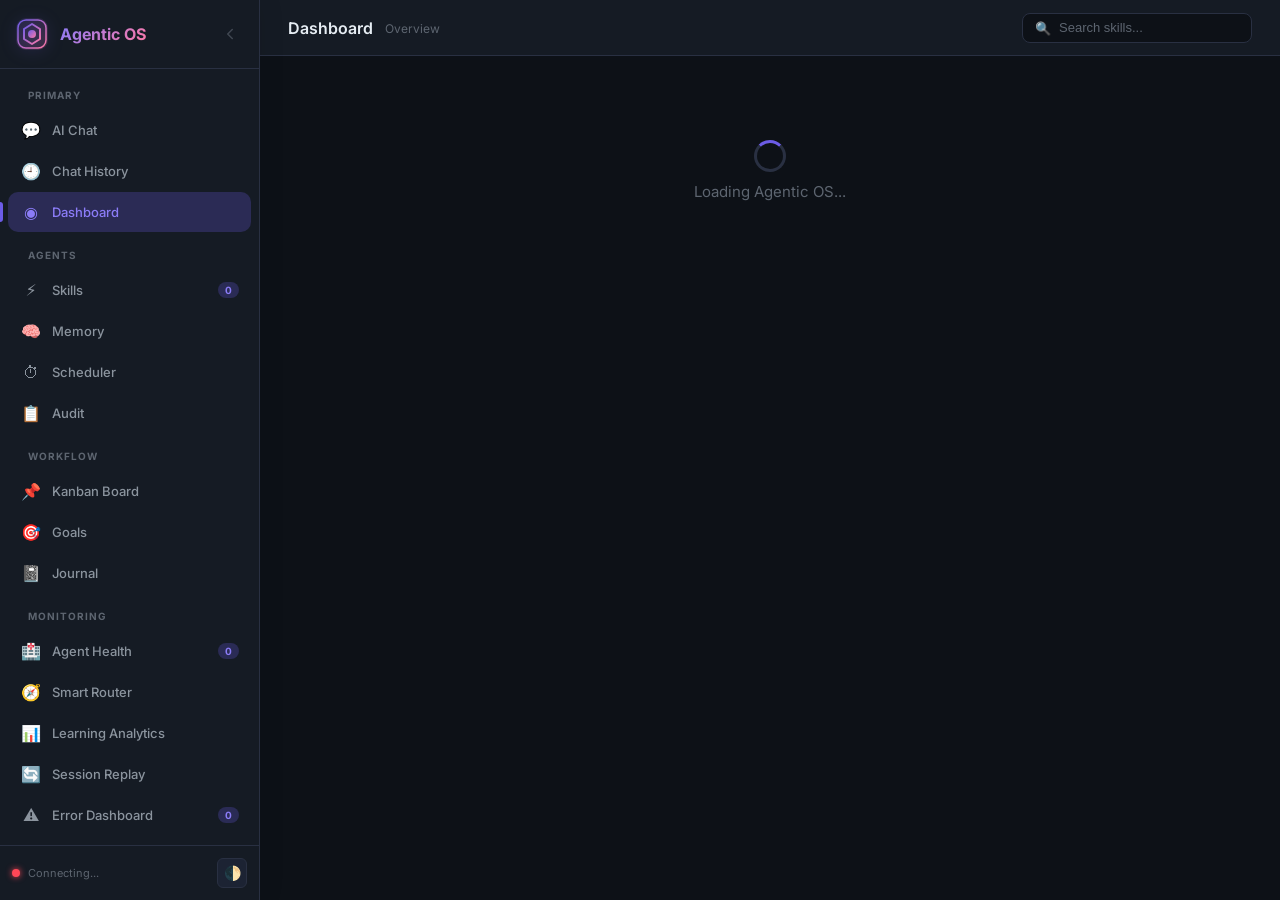
==== dashboard/index.html @ 1f29f8a9 "chore: rename version format v0.x.0 → vX.0 across all files, tags, and test renames Version mapping:" ====
<!DOCTYPE html>
<html lang="en" data-theme="dark">
<head>
<meta charset="UTF-8">
<meta name="viewport" content="width=device-width, initial-scale=1.0">
<title>Agentic OS</title>
<link rel="icon" type="image/svg+xml" href="/favicon.svg">
<link rel="manifest" href="/manifest.json">
<meta name="apple-mobile-web-app-capable" content="yes">
<meta name="apple-mobile-web-app-status-bar-style" content="black-translucent">
<meta name="apple-mobile-web-app-title" content="Agentic OS">
<meta name="theme-color" content="#6c5ce7">
<link rel="preconnect" href="https://fonts.googleapis.com">
<link href="https://fonts.googleapis.com/css2?family=Inter:wght@400;500;600;700;800&display=swap" rel="stylesheet">
<link rel="stylesheet" href="styles.css?v=4.0">
</head>
<body>
  <div id="topLoadingBar"></div>
  <nav id="sidebar" class="sidebar">
    <div class="sidebar-header">
      <div class="logo" onclick="navigate('dashboard')" style="cursor:pointer" title="Go to Dashboard">
        <svg class="logo-svg" viewBox="0 0 36 36" width="36" height="36">
          <defs><linearGradient id="lg" x1="0%" y1="0%" x2="100%" y2="100%"><stop offset="0%" stop-color="#6c5ce7"/><stop offset="100%" stop-color="#fd79a8"/></linearGradient></defs>
          <rect x="2" y="2" width="32" height="32" rx="10" fill="url(#lg)" opacity="0.15"/>
          <rect x="4" y="4" width="28" height="28" rx="8" fill="none" stroke="url(#lg)" stroke-width="1.5"/>
          <polygon points="18,8 26,13 26,23 18,28 10,23 10,13" fill="none" stroke="url(#lg)" stroke-width="2" stroke-linejoin="round"/>
          <circle cx="18" cy="18" r="4" fill="url(#lg)"/>
        </svg>
        <span class="logo-text">Agentic OS</span>
      </div>
      <button class="sidebar-toggle" onclick="toggleSidebar()" title="Toggle sidebar">
        <svg viewBox="0 0 24 24" width="18" height="18" class="toggle-icon">
          <path d="M15 18l-6-6 6-6" stroke="currentColor" stroke-width="2" fill="none" stroke-linecap="round" stroke-linejoin="round"/>
        </svg>
      </button>
    </div>
    <div class="sidebar-nav">
      <div class="sidebar-section"><div class="sidebar-section-label">Primary</div></div>
      <a href="#chat" class="nav-item" data-page="chat"><span class="nav-icon">💬</span><span class="nav-label">AI Chat</span></a>
      <a href="#history" class="nav-item" data-page="history"><span class="nav-icon">🕘</span><span class="nav-label">Chat History</span></a>
      <a href="#dashboard" class="nav-item active" data-page="dashboard"><span class="nav-icon">◉</span><span class="nav-label">Dashboard</span></a>
      <div class="sidebar-section"><div class="sidebar-section-label">Agents</div></div>
      <a href="#skills" class="nav-item" data-page="skills"><span class="nav-icon">⚡</span><span class="nav-label">Skills</span><span class="nav-badge" id="skillCount">0</span></a>
      <a href="#memory" class="nav-item" data-page="memory"><span class="nav-icon">🧠</span><span class="nav-label">Memory</span></a>
      <a href="#scheduler" class="nav-item" data-page="scheduler"><span class="nav-icon">⏱</span><span class="nav-label">Scheduler</span></a>
      <a href="#audit" class="nav-item" data-page="audit"><span class="nav-icon">📋</span><span class="nav-label">Audit</span></a>
      <div class="sidebar-section"><div class="sidebar-section-label">Workflow</div></div>
      <a href="#kanban" class="nav-item" data-page="kanban"><span class="nav-icon">📌</span><span class="nav-label">Kanban Board</span></a>
      <a href="#goals" class="nav-item" data-page="goals"><span class="nav-icon">🎯</span><span class="nav-label">Goals</span></a>
      <a href="#journal" class="nav-item" data-page="journal"><span class="nav-icon">📓</span><span class="nav-label">Journal</span></a>
      <div class="sidebar-section"><div class="sidebar-section-label">Monitoring</div></div>
      <a href="#agent-health" class="nav-item" data-page="agent-health"><span class="nav-icon">🏥</span><span class="nav-label">Agent Health</span><span class="nav-badge" id="agentHealthCount">0</span></a>
      <a href="#smart-router" class="nav-item" data-page="smart-router"><span class="nav-icon">🧭</span><span class="nav-label">Smart Router</span></a>
      <a href="#learning-analytics" class="nav-item" data-page="learning-analytics"><span class="nav-icon">📊</span><span class="nav-label">Learning Analytics</span></a>
      <a href="#session-replay" class="nav-item" data-page="session-replay"><span class="nav-icon">🔄</span><span class="nav-label">Session Replay</span></a>
      <a href="#errors" class="nav-item" data-page="errors"><span class="nav-icon">⚠</span><span class="nav-label">Error Dashboard</span><span class="nav-badge" id="errorCount">0</span></a>
      <div class="sidebar-section"><div class="sidebar-section-label">Management</div></div>
      <a href="#cost" class="nav-item" data-page="cost"><span class="nav-icon">💰</span><span class="nav-label">Cost Analytics</span></a>
      <a href="#plugins" class="nav-item" data-page="plugins"><span class="nav-icon">🔌</span><span class="nav-label">Plugins</span></a>
      <a href="#backups" class="nav-item" data-page="backups"><span class="nav-icon">💾</span><span class="nav-label">Backups</span></a>
      <a href="#prompts" class="nav-item" data-page="prompts"><span class="nav-icon">📝</span><span class="nav-label">Prompts</span></a>
      <a href="#standards" class="nav-item" data-page="standards"><span class="nav-icon">📐</span><span class="nav-label">Standards</span></a>
      <div class="sidebar-section"><div class="sidebar-section-label">System</div></div>
      <a href="#settings" class="nav-item" data-page="settings"><span class="nav-icon">⚙</span><span class="nav-label">Settings</span></a>
      <a href="#setup-wizard" class="nav-item" data-page="setup-wizard"><span class="nav-icon">🚀</span><span class="nav-label">Setup Wizard</span></a>
    </div>
    <div class="sidebar-footer">
      <div class="agent-status-bar" id="agentStatusBar">
        <div class="agent-dot offline"></div>
        <span class="agent-status-text">Connecting...</span>
      </div>
      <button class="theme-btn" onclick="toggleTheme()" title="Toggle theme"><span class="theme-label">🌓</span></button>
    </div>
  </nav>

  <main class="main-content">
    <div class="topbar">
      <div class="topbar-left">
        <span class="topbar-title" id="pageTitle">Dashboard</span>
        <span class="topbar-breadcrumb" id="pageBreadcrumb">Overview</span>
      </div>
      <div class="topbar-right">
        <div class="topbar-search">
          <span>🔍</span>
          <input type="text" placeholder="Search skills..." id="globalSearch" oninput="handleGlobalSearch(this.value)">
        </div>
      </div>
    </div>
    <div id="pageContent" class="page-content">
      <div class="loading"><div class="loading-spinner"></div><span>Loading Agentic OS...</span></div>
    </div>
  </main>

  <div id="toastContainer" class="toast-container"></div>
  <div id="modalContainer"></div>

  <nav id="bottomNav" class="bottom-nav">
    <a href="#chat" class="bottom-nav-item" data-page="chat"><span class="bottom-nav-icon">💬</span><span class="bottom-nav-label">Chat</span></a>
    <a href="#dashboard" class="bottom-nav-item" data-page="dashboard"><span class="bottom-nav-icon">◉</span><span class="bottom-nav-label">Home</span></a>
    <a href="#skills" class="bottom-nav-item" data-page="skills"><span class="bottom-nav-icon">⚡</span><span class="bottom-nav-label">Skills</span></a>
    <a href="#kanban" class="bottom-nav-item" data-page="kanban"><span class="bottom-nav-icon">📌</span><span class="bottom-nav-label">Board</span></a>
    <a href="#errors" class="bottom-nav-item" data-page="errors"><span class="bottom-nav-icon">⚠</span><span class="bottom-nav-label">Errors</span></a>
  </nav>

  <script src="utils.js?v=0.4.1"></script>
  <script src="api.js?v=0.4.1"></script>
  <script src="app.js?v=0.4.1"></script>
  <script>
    // Purge any stale service workers/caches from earlier sessions (v0.4.1)
    (function purgeStaleSW() {
      if ('serviceWorker' in navigator) {
        navigator.serviceWorker.getRegistrations().then(function (regs) {
          regs.forEach(function (r) { r.unregister(); });
        }).catch(function () {});
      }
      if (window.caches) {
        caches.keys().then(function (keys) {
          keys.forEach(function (k) { caches.delete(k); });
        }).catch(function () {});
      }
    })();
  </script>
</body>
</html>
---- dashboard/styles.css ----
:root {
  --bg-primary: #0d1117;
  --bg-secondary: #151b24;
  --bg-card: #1c2333;
  --bg-card-hover: #232b3e;
  --bg-input: #0d1117;
  --border: #293042;
  --border-hover: #4a5280;
  --text-primary: #e6edf3;
  --text-secondary: #8b949e;
  --text-muted: #5d6570;
  --accent: #6c5ce7;
  --accent-light: #8b7cf7;
  --accent-glow: rgba(108, 92, 231, 0.25);
  --green: #00d4aa;
  --green-dim: rgba(0, 212, 170, 0.15);
  --red: #ff4757;
  --red-dim: rgba(255, 71, 87, 0.15);
  --yellow: #ffa502;
  --yellow-dim: rgba(255, 165, 2, 0.15);
  --blue: #45aaf2;
  --blue-dim: rgba(69, 170, 242, 0.15);
  --pink: #fd79a8;
  --purple: #a29bfe;
  --radius-sm: 6px;
  --radius: 10px;
  --radius-lg: 16px;
  --shadow: 0 4px 24px rgba(0, 0, 0, 0.3);
  --shadow-lg: 0 8px 48px rgba(0, 0, 0, 0.4);
  --transition: all 0.25s cubic-bezier(0.4, 0, 0.2, 1);
  --font: 'Inter', -apple-system, BlinkMacSystemFont, 'Segoe UI', system-ui, sans-serif;
  --font-mono: 'JetBrains Mono', 'Fira Code', 'SF Mono', monospace;
  --sidebar-width: 260px;
}

[data-theme="light"] {
  --bg-primary: #f0f2f8;
  --bg-secondary: #ffffff;
  --bg-card: #ffffff;
  --bg-card-hover: #f5f7fe;
  --bg-input: #f0f2f8;
  --border: #e2e5f0;
  --border-hover: #6c5ce7;
  --text-primary: #1a1d2e;
  --text-secondary: #6b7194;
  --text-muted: #9ea3c0;
  --shadow: 0 4px 24px rgba(0, 0, 0, 0.06);
  --shadow-lg: 0 8px 48px rgba(0, 0, 0, 0.08);
}

*, *::before, *::after { margin: 0; padding: 0; box-sizing: border-box; }

html { font-size: 15px; scroll-behavior: smooth; }

body {
  font-family: var(--font);
  background: var(--bg-primary);
  color: var(--text-primary);
  display: flex;
  height: 100vh;
  overflow: hidden;
  -webkit-font-smoothing: antialiased;
}

::selection { background: var(--accent-glow); color: white; }
::-webkit-scrollbar { width: 6px; height: 6px; }
::-webkit-scrollbar-track { background: transparent; }
::-webkit-scrollbar-thumb { background: var(--border); border-radius: 3px; }
::-webkit-scrollbar-thumb:hover { background: var(--text-muted); }

/* ─── Sidebar ─── */
.sidebar {
  width: var(--sidebar-width);
  min-width: var(--sidebar-width);
  background: var(--bg-secondary);
  border-right: 1px solid var(--border);
  display: flex;
  flex-direction: column;
  height: 100vh;
  position: sticky;
  top: 0;
  z-index: 100;
  transition: var(--transition);
  box-shadow: 2px 0 24px rgba(0,0,0,0.08);
}

.sidebar.collapsed {
  width: 68px;
  min-width: 68px;
}
.sidebar.collapsed .logo-text,
.sidebar.collapsed .nav-label,
.sidebar.collapsed .sidebar-section-label,
.sidebar.collapsed .agent-status-text,
.sidebar.collapsed .nav-badge { display: none; }
.sidebar.collapsed .nav-item {
  justify-content: center;
  padding: 10px 0;
  margin: 1px 6px;
}
.sidebar.collapsed .nav-item .nav-icon {
  width: auto;
  font-size: 18px;
}
.sidebar.collapsed .nav-item.active::before { left: -6px; }
.sidebar.collapsed .sidebar-section { padding: 4px 0; }
.sidebar.collapsed .sidebar-header { justify-content: center; padding: 16px 0; gap: 0; }
.sidebar.collapsed .sidebar-toggle { position: absolute; right: -18px; top: 18px; background: var(--bg-secondary); border: 1px solid var(--border); border-left: none; border-radius: 0 var(--radius-sm) var(--radius-sm) 0; width: 24px; height: 36px; opacity: 0.9; z-index: 200; cursor: pointer; box-shadow: 3px 0 8px rgba(0,0,0,0.15); transition: var(--transition); display: flex; align-items: center; justify-content: center; }
.sidebar.collapsed .sidebar-toggle:hover { opacity: 1; width: 28px; }
.sidebar.collapsed .sidebar-footer { justify-content: center; padding: 12px 0; flex-direction: column; gap: 8px; align-items: center; }

.sidebar-header {
  display: flex;
  align-items: center;
  justify-content: space-between;
  padding: 16px 14px;
  border-bottom: 1px solid var(--border);
  min-height: 64px;
}

.logo { display: flex; align-items: center; gap: 10px; }
.logo-svg { flex-shrink: 0; filter: drop-shadow(0 2px 8px rgba(108, 92, 231, 0.3)); }
.logo-text {
  font-weight: 700; font-size: 16px; white-space: nowrap;
  background: linear-gradient(135deg, var(--accent-light), var(--pink));
  -webkit-background-clip: text;
  -webkit-text-fill-color: transparent;
  background-clip: text;
}

.sidebar-toggle {
  background: none; border: none; color: var(--text-muted);
  cursor: pointer; padding: 6px;
  border-radius: var(--radius-sm); transition: var(--transition);
  width: 30px; height: 30px; display: flex; align-items: center; justify-content: center;
  opacity: 0.6;
}
.sidebar-toggle:hover { background: var(--bg-card); color: var(--text-primary); opacity: 1; }
.toggle-icon { transition: transform 0.3s cubic-bezier(0.4, 0, 0.2, 1); }

.sidebar-section { padding: 8px 12px 4px; }
.sidebar-section-label {
  font-size: 10px; font-weight: 700; text-transform: uppercase;
  letter-spacing: 1px; color: var(--text-muted);
  padding: 8px 8px 4px; white-space: nowrap;
}

.sidebar-nav { flex: 1; overflow-y: auto; overflow-x: hidden; padding: 4px 8px; }

.nav-item {
  display: flex; align-items: center; gap: 10px;
  padding: 10px 12px; margin: 1px 0;
  color: var(--text-secondary); text-decoration: none;
  border-radius: var(--radius); font-size: 13px; font-weight: 500;
  transition: var(--transition); cursor: pointer; white-space: nowrap;
  position: relative;
}
.nav-item:hover { background: var(--bg-card); color: var(--text-primary); }
.nav-item.active {
  background: var(--accent-glow); color: var(--accent-light);
}
.nav-item.active::before {
  content: ''; position: absolute; left: -8px; top: 50%; transform: translateY(-50%);
  width: 3px; height: 20px; background: var(--accent); border-radius: 0 3px 3px 0;
}
.nav-icon { font-size: 16px; width: 22px; text-align: center; flex-shrink: 0; }
.nav-badge {
  margin-left: auto; font-size: 10px; font-weight: 700;
  padding: 2px 7px; border-radius: 10px; 
  background: var(--accent-glow); color: var(--accent-light);
  line-height: 1.2; white-space: nowrap; min-width: 18px;
  text-align: center; flex-shrink: 0;
}

.sidebar-footer {
  padding: 12px; border-top: 1px solid var(--border);
  display: flex; align-items: center; justify-content: space-between;
}
.agent-status-bar { display: flex; align-items: center; gap: 8px; font-size: 12px; }
.agent-dot { width: 8px; height: 8px; border-radius: 50%; flex-shrink: 0; }
.agent-dot.online { background: var(--green); box-shadow: 0 0 8px var(--green-dim); animation: pulseDot 2s ease-in-out infinite; }
.agent-dot.offline { background: var(--red); box-shadow: 0 0 8px var(--red-dim); }
.agent-dot.warning { background: var(--yellow); box-shadow: 0 0 8px var(--yellow-dim); animation: pulseDot 3s ease-in-out infinite; }

@keyframes pulseDot {
  0%, 100% { box-shadow: 0 0 4px var(--green-dim); }
  50% { box-shadow: 0 0 16px var(--green-dim), 0 0 32px var(--green-dim); }
}
@keyframes pulseDotWarning {
  0%, 100% { box-shadow: 0 0 4px var(--yellow-dim); }
  50% { box-shadow: 0 0 16px var(--yellow-dim), 0 0 32px var(--yellow-dim); }
}
.agent-dot.warning { animation: pulseDotWarning 3s ease-in-out infinite; }
.agent-status-text { color: var(--text-muted); font-size: 11px; white-space: nowrap; }
.theme-btn {
  background: var(--bg-card); border: 1px solid var(--border);
  border-radius: var(--radius-sm); cursor: pointer;
  width: 30px; height: 30px; display: flex; align-items: center; justify-content: center;
  font-size: 14px; transition: var(--transition);
  flex-shrink: 0;
}
.theme-btn:hover { background: var(--bg-card-hover); border-color: var(--border-hover); }
.sidebar.collapsed .theme-btn { width: 34px; height: 34px; font-size: 16px; border-color: var(--accent-glow); }

/* ─── Main Content ─── */
.main-content {
  flex: 1; display: flex; flex-direction: column;
  height: 100vh; overflow: hidden;
  min-width: 0;
}

.topbar {
  display: flex; align-items: center; justify-content: space-between;
  padding: 12px 28px; border-bottom: 1px solid var(--border);
  min-height: 56px; background: var(--bg-secondary);
  flex-shrink: 0;
  width: 100%; max-width: 1600px; margin: 0 auto;
}
.topbar-left { display: flex; align-items: center; gap: 12px; }
.topbar-title { font-size: 16px; font-weight: 600; }
.topbar-breadcrumb { font-size: 12px; color: var(--text-muted); margin-top: 1px; }
.topbar-right { display: flex; align-items: center; gap: 12px; }
.topbar-search {
  display: flex; align-items: center; gap: 8px;
  background: var(--bg-input); border: 1px solid var(--border);
  border-radius: 8px; padding: 6px 12px;
  color: var(--text-muted); font-size: 13px;
  transition: var(--transition);
}
.topbar-search:focus-within { border-color: var(--accent); box-shadow: 0 0 0 3px var(--accent-glow); }
.topbar-search input {
  background: none; border: none; color: var(--text-primary);
  font-size: 13px; outline: none; width: 180px;
}
.topbar-search input::placeholder { color: var(--text-muted); }

.page-content {
  flex: 1; display: flex; flex-direction: column;
  overflow-y: auto; padding: 24px 28px;
  min-height: 0;
  width: 100%; max-width: 1600px; margin: 0 auto;
}

/* ─── Page Header ─── */
.page-header {
  display: flex; align-items: center; justify-content: space-between;
  margin-bottom: 24px;
}
.page-header-left {}
.page-title { font-size: 22px; font-weight: 700; background: linear-gradient(135deg, var(--text-primary), var(--accent-light)); -webkit-background-clip: text; -webkit-text-fill-color: transparent; background-clip: text; }
.page-subtitle { font-size: 13px; color: var(--text-secondary); margin-top: 2px; }

/* ─── Cards ─── */
.card {
  background: var(--bg-card);
  border: 1px solid var(--border);
  border-radius: var(--radius-lg);
  padding: 20px;
  transition: var(--transition);
  position: relative;
}
.card::before {
  content: ''; position: absolute; inset: 0; border-radius: inherit;
  background: linear-gradient(135deg, rgba(108,92,231,0.03), transparent 50%);
  pointer-events: none;
}
.card:hover {
  border-color: var(--border-hover);
  transform: translateY(-2px);
  box-shadow: 0 12px 40px rgba(0,0,0,0.15);
}
.card:active { transform: translateY(0); }
.card-header {
  display: flex; align-items: center; justify-content: space-between;
  margin-bottom: 16px;
}
.card-title { font-size: 14px; font-weight: 600; }

.stat-card {
  position: relative; overflow: hidden;
  padding: 20px;
}
.stat-card::after {
  content: ''; position: absolute; top: -20%; right: -10%;
  width: 160px; height: 160px;
  background: radial-gradient(circle, rgba(108,92,231,0.06) 0%, transparent 70%);
  border-radius: 50%;
}
.stat-card:hover::after { opacity: 0.8; }
.stat-icon {
  width: 42px; height: 42px; border-radius: var(--radius);
  display: flex; align-items: center; justify-content: center;
  font-size: 18px; margin-bottom: 12px;
  position: relative;
}
.stat-icon.purple { background: var(--accent-glow); color: var(--accent-light); box-shadow: 0 0 20px rgba(108,92,231,0.1); }
.stat-icon.green { background: var(--green-dim); color: var(--green); box-shadow: 0 0 20px rgba(0,212,170,0.1); }
.stat-icon.blue { background: var(--blue-dim); color: var(--blue); box-shadow: 0 0 20px rgba(69,170,242,0.1); }
.stat-icon.yellow { background: var(--yellow-dim); color: var(--yellow); box-shadow: 0 0 20px rgba(255,165,2,0.1); }
.stat-icon.red { background: var(--red-dim); color: var(--red); box-shadow: 0 0 20px rgba(255,71,87,0.1); }
.stat-value {
  font-size: 28px; font-weight: 800; letter-spacing: -0.5px;
  background: linear-gradient(135deg, var(--text-primary), var(--accent-light));
  -webkit-background-clip: text;
  -webkit-text-fill-color: transparent;
  background-clip: text;
}
.stat-label { font-size: 12px; color: var(--text-secondary); margin-top: 2px; }
.stat-change {
  font-size: 11px; font-weight: 600; margin-top: 6px;
  display: inline-flex; align-items: center; gap: 3px;
}
.stat-change.up { color: var(--green); }
.stat-change.down { color: var(--red); }

/* ─── Grid ─── */
.grid { display: grid; gap: 16px; }
.grid-2 { grid-template-columns: repeat(2, 1fr); }
.grid-3 { grid-template-columns: repeat(3, 1fr); }
.grid-4 { grid-template-columns: repeat(4, 1fr); }

/* ─── Buttons ─── */
.btn {
  display: inline-flex; align-items: center; gap: 6px;
  padding: 8px 16px; border-radius: var(--radius);
  border: 1px solid var(--border);
  background: var(--bg-card);
  color: var(--text-primary);
  font-size: 13px; font-weight: 500;
  cursor: pointer; transition: all 0.2s cubic-bezier(0.4, 0, 0.2, 1);
  white-space: nowrap; font-family: var(--font);
  user-select: none; line-height: 1.2;
}
.btn:hover { background: var(--bg-card-hover); border-color: var(--border-hover); box-shadow: 0 2px 8px rgba(0,0,0,0.08); }
.btn:active { transform: scale(0.96); }
.btn-primary {
  background: linear-gradient(135deg, var(--accent), #5a4bd1);
  color: white; border-color: transparent; position: relative; overflow: hidden;
}
.btn-primary::before {
  content: ''; position: absolute; inset: 0; border-radius: inherit;
  background: linear-gradient(135deg, rgba(255,255,255,0.1), transparent);
  opacity: 0; transition: opacity 0.3s;
}
.btn-primary:hover { 
  background: linear-gradient(135deg, #7b6df7, #6c5ce7);
  box-shadow: 0 4px 20px var(--accent-glow); border-color: transparent;
}
.btn-primary:hover::before { opacity: 1; }
.btn-danger { background: var(--red); color: white; border-color: transparent; }
.btn-danger:hover { box-shadow: 0 4px 16px var(--red-dim); }
.btn-ghost { background: transparent; border-color: transparent; color: var(--text-secondary); }
.btn-ghost:hover { background: var(--bg-card); color: var(--text-primary); border-color: var(--border); }
.btn-sm { padding: 5px 10px; font-size: 12px; }
.btn-xs { padding: 3px 8px; font-size: 11px; }
.btn-icon { width: 34px; height: 34px; padding: 0; justify-content: center; }
.btn:disabled { opacity: 0.5; cursor: not-allowed; transform: none; }

.btn-group { display: flex; gap: 6px; }

/* ─── Tables ─── */
.table-wrapper {
  overflow-x: auto; border-radius: var(--radius);
  border: 1px solid var(--border);
  overflow: hidden;
}
table { width: 100%; border-collapse: separate; border-spacing: 0; }
th, td { padding: 11px 14px; text-align: left; font-size: 13px; }
th {
  background: var(--bg-secondary);
  color: var(--text-muted); font-weight: 600; font-size: 11px;
  text-transform: uppercase; letter-spacing: 0.5px;
}
td { border-top: 1px solid var(--border); }
tr:first-child td { border-top: none; }
tr:hover td { background: var(--bg-card-hover); }
tr { transition: background 0.15s; }

/* ─── Forms ─── */
.form-group { margin-bottom: 16px; }
.form-label {
  display: block; font-size: 12px; font-weight: 600;
  color: var(--text-secondary); margin-bottom: 5px;
}
.form-input, .form-select, .form-textarea {
  width: 100%; padding: 9px 12px;
  border: 1px solid var(--border); border-radius: var(--radius);
  background: var(--bg-input); color: var(--text-primary);
  font-size: 13px; font-family: var(--font);
  transition: var(--transition); outline: none;
}
.form-input:focus, .form-select:focus, .form-textarea:focus {
  border-color: var(--accent); box-shadow: 0 0 0 3px var(--accent-glow);
}
.form-textarea { min-height: 100px; resize: vertical; font-family: var(--font-mono); font-size: 12px; }
.form-hint { font-size: 11px; color: var(--text-muted); margin-top: 3px; }
.form-row { display: grid; grid-template-columns: 1fr 1fr; gap: 12px; }
.form-error { color: var(--red); font-size: 12px; margin-top: 3px; }

/* ─── Badges ─── */
.badge {
  display: inline-flex; align-items: center; gap: 4px;
  padding: 2px 8px; border-radius: 12px;
  font-size: 10px; font-weight: 600; letter-spacing: 0.3px;
}
.badge-success { background: var(--green-dim); color: var(--green); }
.badge-warning { background: var(--yellow-dim); color: var(--yellow); }
.badge-danger { background: var(--red-dim); color: var(--red); }
.badge-info { background: var(--blue-dim); color: var(--blue); }
.badge-accent { background: var(--accent-glow); color: var(--accent-light); }

/* ─── Skill Card ─── */
.skill-card {
  background: var(--bg-card); border: 1px solid var(--border);
  border-radius: var(--radius-lg); padding: 18px;
  transition: var(--transition); cursor: pointer;
  display: flex; flex-direction: column;
}
.skill-card:hover {
  border-color: var(--accent); transform: translateY(-3px);
  box-shadow: 0 12px 40px rgba(108, 92, 231, 0.15);
}
.skill-card-header { display: flex; align-items: center; gap: 10px; margin-bottom: 8px; }
.skill-card-icon {
  width: 36px; height: 36px; border-radius: var(--radius);
  display: flex; align-items: center; justify-content: center;
  font-size: 16px; flex-shrink: 0;
  background: var(--accent-glow); color: var(--accent-light);
}
.skill-card-name { font-weight: 600; font-size: 14px; }
.skill-card-desc { font-size: 12px; color: var(--text-secondary); flex: 1; line-height: 1.4; }
.skill-card-footer {
  display: flex; align-items: center; gap: 8px; margin-top: 12px; padding-top: 12px;
  border-top: 1px solid var(--border);
}

/* ─── Chart ─── */
.chart-container {
  position: relative; height: 240px; width: 100%;
  margin: 12px 0;
}

/* ─── Loading ─── */
.loading {
  display: flex; align-items: center; justify-content: center;
  padding: 60px; color: var(--text-muted); gap: 10px;
  flex-direction: column;
}
.loading-spinner {
  width: 32px; height: 32px;
  border: 3px solid var(--border);
  border-top-color: var(--accent);
  border-radius: 50%;
  animation: spin 0.8s linear infinite;
}
@keyframes spin { to { transform: rotate(360deg); } }

.skeleton {
  background: linear-gradient(90deg, var(--bg-card) 25%, var(--bg-card-hover) 50%, var(--bg-card) 75%);
  background-size: 200% 100%;
  animation: shimmer 1.5s ease-in-out infinite;
  border-radius: var(--radius-sm);
}
@keyframes shimmer { 0% { background-position: 200% 0; } 100% { background-position: -200% 0; } }

/* ─── Toast ─── */
.toast-container {
  position: fixed; bottom: 24px; right: 24px; z-index: 9999;
  display: flex; flex-direction: column; gap: 8px;
  pointer-events: none;
}
.toast {
  pointer-events: auto;
  display: flex; align-items: center; gap: 10px;
  background: var(--bg-card); border: 1px solid var(--border);
  border-radius: var(--radius); padding: 12px 18px;
  box-shadow: var(--shadow-lg);
  font-size: 13px; font-weight: 500;
  animation: toastSlideUp 0.3s cubic-bezier(0.4, 0, 0.2, 1);
  max-width: 400px;
  backdrop-filter: blur(12px);
}
.toast-icon { font-size: 16px; flex-shrink: 0; }
.toast.success { border-left: 3px solid var(--green); }
.toast.error { border-left: 3px solid var(--red); }
.toast.info { border-left: 3px solid var(--blue); }
.toast.warning { border-left: 3px solid var(--yellow); }
@keyframes toastSlideUp {
  from { transform: translateY(20px); opacity: 0; }
  to { transform: translateY(0); opacity: 1; }
}

/* ─── Modal ─── */
.modal-overlay {
  position: fixed; inset: 0; z-index: 5000;
  background: rgba(0, 0, 0, 0.6);
  display: flex; align-items: center; justify-content: center;
  backdrop-filter: blur(4px);
  animation: fadeIn 0.2s ease;
}
.modal {
  background: var(--bg-card); border: 1px solid var(--border);
  border-radius: var(--radius-lg); width: 90%; max-width: 560px;
  max-height: 80vh; overflow-y: auto;
  box-shadow: var(--shadow-lg);
  animation: modalSlideUp 0.3s cubic-bezier(0.4, 0, 0.2, 1);
}
.modal-header {
  display: flex; align-items: center; justify-content: space-between;
  padding: 18px 20px; border-bottom: 1px solid var(--border);
}
.modal-title { font-size: 16px; font-weight: 700; }
.modal-close {
  background: none; border: none; color: var(--text-muted);
  font-size: 20px; cursor: pointer; padding: 4px; border-radius: var(--radius-sm);
  width: 30px; height: 30px; display: flex; align-items: center; justify-content: center;
}
.modal-close:hover { background: var(--bg-card-hover); color: var(--text-primary); }
.modal-body { padding: 20px; }
.modal-footer {
  display: flex; align-items: center; justify-content: flex-end; gap: 8px;
  padding: 14px 20px; border-top: 1px solid var(--border);
}
@keyframes modalSlideUp { from { transform: translateY(20px) scale(0.97); opacity: 0; } to { transform: translateY(0) scale(1); opacity: 1; } }
@keyframes fadeIn { from { opacity: 0; } to { opacity: 1; } }

/* ─── Empty State ─── */
.empty-state {
  text-align: center; padding: 48px 24px; color: var(--text-muted);
  display: flex; flex-direction: column; align-items: center; gap: 12px;
}
.empty-state-icon { font-size: 48px; opacity: 0.4; }
.empty-state-title { font-size: 16px; font-weight: 600; }
.empty-state-desc { font-size: 13px; max-width: 360px; }

/* ─── Code / Pre ─── */
code, pre { font-family: var(--font-mono); font-size: 12px; }
pre {
  background: var(--bg-primary);
  padding: 14px; border-radius: var(--radius);
  overflow-x: auto; border: 1px solid var(--border);
  line-height: 1.5; color: var(--text-secondary);
}

/* ─── Tabs ─── */
.tabs {
  display: flex; gap: 2px; border-bottom: 1px solid var(--border);
  margin-bottom: 16px; overflow-x: auto; flex-shrink: 0;
}
.tab {
  padding: 10px 16px; font-size: 13px; font-weight: 500;
  color: var(--text-muted); cursor: pointer; white-space: nowrap;
  border-bottom: 2px solid transparent; transition: var(--transition);
  background: none; border-top: none; border-left: none; border-right: none;
  font-family: var(--font);
}
.tab:hover { color: var(--text-primary); }
.tab.active { color: var(--accent-light); border-bottom-color: var(--accent); }

/* ─── Event / Activity Items ─── */
.event-list { display: flex; flex-direction: column; gap: 0; }
.event-item {
  display: flex; align-items: flex-start; gap: 12px;
  padding: 12px 0; border-bottom: 1px solid var(--border);
}
.event-item:last-child { border-bottom: none; }
.event-dot {
  width: 8px; height: 8px; border-radius: 50%;
  margin-top: 6px; flex-shrink: 0;
}
.event-content { flex: 1; }
.event-title { font-size: 13px; font-weight: 500; }
.event-meta { font-size: 11px; color: var(--text-muted); margin-top: 2px; }
.event-time { font-size: 11px; color: var(--text-muted); white-space: nowrap; }

/* ─── Status Indicators ─── */
.status-indicator {
  display: flex; align-items: center; gap: 6px;
  padding: 6px 12px; border-radius: 20px;
  font-size: 12px; font-weight: 600;
}
.status-indicator.online { background: var(--green-dim); color: var(--green); }
.status-indicator.offline { background: var(--red-dim); color: var(--red); }
.status-indicator.warning { background: var(--yellow-dim); color: var(--yellow); }

/* ─── Agent Status Cards ─── */
.agent-card-list { display: flex; gap: 10px; flex-wrap: wrap; }
.agent-card {
  display: flex; align-items: center; gap: 10px;
  padding: 10px 14px; border-radius: var(--radius);
  border: 1px solid var(--border); background: var(--bg-card);
  flex: 1; min-width: 140px; transition: var(--transition);
}
.agent-card:hover { border-color: var(--border-hover); }

/* ─── Top Loading Bar ─── */
#topLoadingBar {
  position: fixed; top: 0; left: 0; width: 0; height: 2px;
  background: linear-gradient(90deg, var(--accent), var(--pink), var(--accent));
  z-index: 99999;
  transition: width 0.3s cubic-bezier(0.4, 0, 0.2, 1), opacity 0.3s;
  opacity: 0;
  background-size: 200% 100%;
  animation: loadingBarShimmer 1s linear infinite;
}
#topLoadingBar.active { opacity: 1; }
@keyframes loadingBarShimmer {
  0% { background-position: 200% 0; }
  100% { background-position: -200% 0; }
}

/* ─── Page Transitions ─── */
.page-enter {
  animation: pageIn 0.3s cubic-bezier(0.4, 0, 0.2, 1);
}
@keyframes pageIn {
  from { opacity: 0; transform: translateY(10px); }
  to { opacity: 1; transform: translateY(0); }
}

/* ─── Responsive ─── */
@media (max-width: 900px) {
  .grid-4 { grid-template-columns: repeat(2, 1fr); }
  .grid-3 { grid-template-columns: repeat(2, 1fr); }
  .topbar-search { display: none; }
  .page-content { padding: 16px; }
}
@media (max-width: 600px) {
  .grid-2, .grid-3, .grid-4 { grid-template-columns: 1fr; }
  .form-row { grid-template-columns: 1fr; }
}

/* ─── Quick Run Input ─── */
.quick-run {
  display: flex; gap: 8px; align-items: center;
}
.quick-run input { flex: 1; }

/* ─── Progress Bar ─── */
.progress-bar {
  width: 100%; height: 4px; background: var(--bg-primary);
  border-radius: 2px; overflow: hidden;
}
.progress-fill {
  height: 100%; border-radius: 2px;
  background: linear-gradient(90deg, var(--accent), var(--pink));
  transition: width 0.6s cubic-bezier(0.4, 0, 0.2, 1);
}

/* ─── Switch / Toggle ─── */
.switch {
  position: relative; width: 40px; height: 22px; flex-shrink: 0;
}
.switch input { opacity: 0; width: 0; height: 0; }
.switch-slider {
  position: absolute; cursor: pointer; inset: 0;
  background: var(--bg-input); border-radius: 11px;
  border: 1px solid var(--border); transition: var(--transition);
}
.switch-slider::before {
  content: ''; position: absolute; width: 16px; height: 16px;
  left: 2px; bottom: 2px; background: var(--text-muted);
  border-radius: 50%; transition: var(--transition);
}
.switch input:checked + .switch-slider { background: var(--accent-glow); border-color: var(--accent); }
.switch input:checked + .switch-slider::before { transform: translateX(18px); background: var(--accent); }

/* ─── Divider ─── */
.divider { height: 1px; background: var(--border); margin: 16px 0; }

/* ─── Flex helpers ─── */
.flex { display: flex; }
.flex-col { flex-direction: column; }
.items-center { align-items: center; }
.justify-between { justify-content: space-between; }
.gap-2 { gap: 8px; }
.gap-3 { gap: 12px; }
.gap-4 { gap: 16px; }
.mt-2 { margin-top: 8px; }
.mt-3 { margin-top: 12px; }
.mt-4 { margin-top: 16px; }
.mb-2 { margin-bottom: 8px; }
.mb-3 { margin-bottom: 12px; }
.mb-4 { margin-bottom: 16px; }
.text-muted { color: var(--text-muted); }
.text-sm { font-size: 12px; }
.text-xs { font-size: 11px; }
.font-mono { font-family: var(--font-mono); }
.truncate { overflow: hidden; text-overflow: ellipsis; white-space: nowrap; }

/* ─── Chat Interface ─── */
.chat-layout {
  display: flex; gap: 0;
  flex: 1;
  min-height: 0;
  background: var(--bg-card);
  border: 1px solid var(--border);
  border-radius: var(--radius-lg);
  overflow: hidden;
  box-shadow: var(--shadow);
}
.chat-sidebar {
  width: 200px; min-width: 200px;
  border-right: 1px solid var(--border);
  display: flex; flex-direction: column;
  background: var(--bg-secondary);
  padding: 8px;
}
.chat-agents-label {
  font-size: 10px; font-weight: 700; text-transform: uppercase;
  letter-spacing: 1px; color: var(--text-muted);
  padding: 10px 8px 6px; margin-bottom: 4px;
}
.chat-agent {
  display: flex; align-items: center; gap: 10px;
  padding: 10px 12px; border-radius: var(--radius);
  cursor: pointer; transition: all 0.2s;
  margin-bottom: 2px; position: relative;
}
.chat-agent:hover { background: var(--bg-card); transform: translateX(2px); }
.chat-agent.active { background: var(--accent-glow); }
.chat-agent.active::before {
  content: ''; position: absolute; left: -8px; top: 50%; transform: translateY(-50%);
  width: 3px; height: 18px; background: var(--accent); border-radius: 0 3px 3px 0;
}
.chat-agent-name { font-size: 13px; font-weight: 600; }
.chat-agent-desc { font-size: 11px; color: var(--text-muted); }
.chat-main {
  flex: 1; display: flex; flex-direction: column;
  background: var(--bg-primary);
  position: relative;
}
.chat-messages {
  flex: 1; overflow-y: auto; padding: 20px;
  display: flex; flex-direction: column; gap: 12px;
}
.chat-welcome {
  display: flex; flex-direction: column; align-items: center;
  justify-content: center; height: 100%;
  text-align: center; color: var(--text-muted);
  gap: 8px; padding: 20px;
}
.chat-welcome-icon {
  font-size: 48px; opacity: 0.3;
  filter: drop-shadow(0 4px 20px rgba(108,92,231,0.2));
}
.chat-welcome-title { font-size: 18px; font-weight: 700; color: var(--text-secondary); }
.chat-welcome-desc { font-size: 13px; max-width: 400px; line-height: 1.5; }
.chat-message {
  display: flex; gap: 12px; max-width: 80%;
  animation: chatIn 0.25s cubic-bezier(0.4,0,0.2,1);
}
.chat-message.user { align-self: flex-end; flex-direction: row-reverse; }
.chat-message.assistant { align-self: flex-start; }
@keyframes chatIn { from { opacity: 0; transform: translateY(8px); } to { opacity: 1; transform: translateY(0); } }
.chat-message-avatar {
  width: 34px; height: 34px; border-radius: 50%;
  display: flex; align-items: center; justify-content: center;
  font-size: 16px; flex-shrink: 0;
  background: var(--bg-card); border: 1px solid var(--border);
  box-shadow: 0 2px 8px rgba(0,0,0,0.1);
}
.chat-message-body {
  background: var(--bg-card); border: 1px solid var(--border);
  border-radius: var(--radius-lg); padding: 12px 16px;
  min-width: 60px;
  box-shadow: 0 2px 12px rgba(0,0,0,0.06);
}
.chat-message.user .chat-message-body {
  background: linear-gradient(135deg, rgba(108,92,231,0.15), rgba(108,92,231,0.08));
  border-color: rgba(108,92,231,0.3);
}
.chat-message-header {
  display: flex; align-items: center; gap: 8px;
  margin-bottom: 6px;
}
.chat-message-agent { font-size: 12px; font-weight: 600; }
.chat-message-time { font-size: 10px; color: var(--text-muted); margin-left: auto; }
.chat-message-content { font-size: 13px; line-height: 1.5; white-space: pre-wrap; word-break: break-word; }
.chat-input-area {
  display: flex; align-items: flex-end; gap: 8px;
  padding: 12px 16px;
  background: var(--bg-secondary);
  border-top: 1px solid var(--border);
}
.chat-agent-indicator {
  font-size: 11px; font-weight: 700; color: var(--accent-light);
  padding: 4px 10px; border-radius: var(--radius-sm);
  background: var(--accent-glow); white-space: nowrap;
  flex-shrink: 0; margin-bottom: 4px;
}
.chat-input {
  flex: 1;
  padding: 10px 14px;
  border: 1px solid var(--border);
  border-radius: var(--radius);
  background: var(--bg-input);
  color: var(--text-primary);
  font-size: 13px; font-family: var(--font);
  outline: none; resize: none;
  max-height: 150px; line-height: 1.4;
  transition: var(--transition);
}
.chat-input:focus { border-color: var(--accent); box-shadow: 0 0 0 3px var(--accent-glow); }
.chat-input::placeholder { color: var(--text-muted); }

/* Typing indicator */
.typing-indicator { display: flex; gap: 4px; padding: 4px 0; }
.typing-indicator span {
  width: 6px; height: 6px; border-radius: 50%;
  background: var(--text-muted);
  animation: typing 1.4s infinite ease-in-out;
}
.typing-indicator span:nth-child(2) { animation-delay: 0.2s; }
.typing-indicator span:nth-child(3) { animation-delay: 0.4s; }
@keyframes typing {
  0%, 60%, 100% { transform: translateY(0); opacity: 0.4; }
  30% { transform: translateY(-6px); opacity: 1; }
}

@media (max-width: 700px) {
  .chat-sidebar { display: none; }
  .chat-message { max-width: 95%; }
}

/* ─── v2.0 UI Modernization ─── */

/* Glass card variant */
.glass-card {
  background: rgba(28, 35, 51, 0.8);
  backdrop-filter: blur(16px);
  -webkit-backdrop-filter: blur(16px);
  border: 1px solid rgba(41, 48, 66, 0.6);
  border-radius: var(--radius-lg);
  padding: 20px;
  transition: var(--transition);
}
[data-theme="light"] .glass-card {
  background: rgba(255, 255, 255, 0.85);
  border-color: rgba(226, 229, 240, 0.6);
}
.glass-card:hover {
  border-color: var(--border-hover);
  box-shadow: 0 8px 32px rgba(108, 92, 231, 0.1);
}

/* Glow border utility */
.glow-border {
  position: relative;
}
.glow-border::after {
  content: '';
  position: absolute;
  inset: -1px;
  border-radius: inherit;
  background: linear-gradient(135deg, var(--accent), var(--pink), var(--accent));
  z-index: -1;
  opacity: 0;
  transition: opacity 0.3s;
}
.glow-border:hover::after {
  opacity: 0.4;
}

/* Section gradient headers */
.section-title {
  font-size: 14px;
  font-weight: 700;
  text-transform: uppercase;
  letter-spacing: 1px;
  background: linear-gradient(135deg, var(--text-secondary), var(--accent-light));
  -webkit-background-clip: text;
  -webkit-text-fill-color: transparent;
  background-clip: text;
  margin-bottom: 16px;
}

/* Animated gradient button */
.btn-gradient {
  background: linear-gradient(135deg, var(--accent), var(--pink));
  color: white;
  border: none;
  background-size: 200% 200%;
  animation: gradientShift 3s ease infinite;
}
.btn-gradient:hover {
  box-shadow: 0 4px 20px rgba(108, 92, 231, 0.3);
  transform: translateY(-1px);
}
@keyframes gradientShift {
  0% { background-position: 0% 50%; }
  50% { background-position: 100% 50%; }
  100% { background-position: 0% 50%; }
}

/* Enhanced loading spinner */
.loading-ring {
  width: 36px;
  height: 36px;
  border-radius: 50%;
  background: conic-gradient(from 0deg, var(--bg-card), var(--accent), var(--pink), var(--bg-card));
  animation: ringSpin 1s linear infinite;
  mask: radial-gradient(farthest-side, transparent calc(100% - 3px), white calc(100% - 3px));
  -webkit-mask: radial-gradient(farthest-side, transparent calc(100% - 3px), white calc(100% - 3px));
}
@keyframes ringSpin { to { transform: rotate(360deg); } }

/* Metric tile */
.metric-tile {
  display: flex;
  flex-direction: column;
  gap: 4px;
  padding: 16px 20px;
  border-radius: var(--radius);
  background: var(--bg-card);
  border: 1px solid var(--border);
  transition: var(--transition);
}
.metric-tile:hover {
  border-color: var(--border-hover);
  box-shadow: 0 4px 16px rgba(0,0,0,0.1);
}
.metric-tile-value {
  font-size: 24px;
  font-weight: 800;
  letter-spacing: -0.5px;
  background: linear-gradient(135deg, var(--text-primary), var(--accent-light));
  -webkit-background-clip: text;
  -webkit-text-fill-color: transparent;
  background-clip: text;
}
.metric-tile-label {
  font-size: 11px;
  color: var(--text-muted);
  text-transform: uppercase;
  letter-spacing: 0.5px;
  font-weight: 600;
}

/* Timeline (for session replay) */
.timeline {
  position: relative;
  padding-left: 28px;
}
.timeline::before {
  content: '';
  position: absolute;
  left: 10px;
  top: 0;
  bottom: 0;
  width: 2px;
  background: linear-gradient(to bottom, var(--accent), var(--pink));
  opacity: 0.3;
}
.timeline-item {
  position: relative;
  padding: 8px 0 8px 16px;
  border-left: 2px solid transparent;
  transition: var(--transition);
}
.timeline-item::before {
  content: '';
  position: absolute;
  left: -22px;
  top: 14px;
  width: 10px;
  height: 10px;
  border-radius: 50%;
  background: var(--bg-card);
  border: 2px solid var(--accent);
}
.timeline-item.active::before {
  background: var(--accent);
  box-shadow: 0 0 12px var(--accent-glow);
}
.timeline-item:hover {
  border-left-color: var(--accent-glow);
  background: var(--bg-card-hover);
  border-radius: 0 var(--radius-sm) var(--radius-sm) 0;
}
.timeline-time {
  font-size: 11px;
  color: var(--text-muted);
  font-family: var(--font-mono);
}
.timeline-content {
  font-size: 13px;
  margin-top: 2px;
}

/* Kanban specific */
.kanban-toolbar {
  display: flex; align-items: center; gap: 10px;
  margin-bottom: 14px; flex-wrap: wrap;
}
.kanban-blocked-badge {
  display: inline-flex; align-items: center; gap: 4px;
  font-size: 10px; font-weight: 600;
  color: var(--red); background: var(--red-dim);
  padding: 2px 8px; border-radius: 12px; margin-top: 6px;
}
.kanban-board {
  display: flex;
  gap: 14px;
  flex: 1;
  min-height: 0;
  overflow-x: auto;
  padding-bottom: 8px;
}
.kanban-column {
  min-width: 260px;
  max-width: 320px;
  flex: 1;
  display: flex;
  flex-direction: column;
  background: var(--bg-secondary);
  border-radius: var(--radius-lg);
  border: 1px solid var(--border);
  max-height: 100%;
}
.kanban-column-header {
  display: flex;
  align-items: center;
  justify-content: space-between;
  padding: 12px 14px;
  border-bottom: 1px solid var(--border);
  flex-shrink: 0;
}
.kanban-column-title {
  font-size: 12px;
  font-weight: 700;
  text-transform: uppercase;
  letter-spacing: 0.5px;
  color: var(--text-secondary);
  display: flex;
  align-items: center;
  gap: 8px;
}
.kanban-column-count {
  font-size: 11px;
  color: var(--text-muted);
  background: var(--bg-card);
  padding: 1px 7px;
  border-radius: 10px;
  font-weight: 600;
}
.kanban-column-body {
  flex: 1;
  overflow-y: auto;
  padding: 8px;
  display: flex;
  flex-direction: column;
  gap: 6px;
}
.kanban-card {
  background: var(--bg-card);
  border: 1px solid var(--border);
  border-radius: var(--radius);
  padding: 10px 12px;
  cursor: pointer;
  transition: var(--transition);
}
.kanban-card:hover {
  border-color: var(--accent);
  transform: translateY(-1px);
  box-shadow: 0 4px 12px rgba(0,0,0,0.1);
}
.kanban-card-title {
  font-size: 13px;
  font-weight: 600;
  margin-bottom: 4px;
}
.kanban-card-meta {
  display: flex;
  align-items: center;
  gap: 8px;
  font-size: 11px;
  color: var(--text-muted);
}
.kanban-card-priority {
  font-size: 10px;
  font-weight: 700;
  padding: 1px 6px;
  border-radius: 8px;
  text-transform: uppercase;
}
.kanban-card-priority.high { background: var(--red-dim); color: var(--red); }
.kanban-card-priority.medium { background: var(--yellow-dim); color: var(--yellow); }
.kanban-card-priority.low { background: var(--blue-dim); color: var(--blue); }

/* Goal cards */
.goal-card {
  background: var(--bg-card);
  border: 1px solid var(--border);
  border-radius: var(--radius-lg);
  padding: 18px;
  transition: var(--transition);
  cursor: pointer;
}
.goal-card:hover {
  border-color: var(--accent);
  transform: translateY(-2px);
  box-shadow: 0 8px 24px rgba(0,0,0,0.1);
}
.goal-card-title {
  font-size: 15px;
  font-weight: 700;
  margin-bottom: 8px;
}
.goal-card-progress {
  display: flex;
  align-items: center;
  gap: 10px;
  margin-top: 10px;
}
.goal-card-progress-bar {
  flex: 1;
  height: 4px;
  background: var(--bg-primary);
  border-radius: 2px;
  overflow: hidden;
}
.goal-card-progress-fill {
  height: 100%;
  border-radius: 2px;
  background: linear-gradient(90deg, var(--accent), var(--green));
  transition: width 0.6s cubic-bezier(0.4, 0, 0.2, 1);
}
.goal-card-progress-text {
  font-size: 12px;
  font-weight: 700;
  color: var(--text-secondary);
  min-width: 36px;
  text-align: right;
}

/* Journal entry */
.journal-entry {
  background: var(--bg-card);
  border: 1px solid var(--border);
  border-radius: var(--radius-lg);
  padding: 20px;
  min-height: 300px;
}
.journal-entry textarea {
  width: 100%;
  min-height: 250px;
  background: transparent;
  border: none;
  color: var(--text-primary);
  font-family: var(--font-mono);
  font-size: 13px;
  line-height: 1.6;
  resize: vertical;
  outline: none;
}
.journal-entry textarea::placeholder {
  color: var(--text-muted);
}

/* Agent health card */
.agent-health-card {
  display: flex;
  align-items: center;
  gap: 16px;
  padding: 18px;
  background: var(--bg-card);
  border: 1px solid var(--border);
  border-radius: var(--radius-lg);
  transition: var(--transition);
}
.agent-health-card:hover {
  border-color: var(--border-hover);
  box-shadow: 0 4px 16px rgba(0,0,0,0.08);
}
.agent-health-avatar {
  width: 48px;
  height: 48px;
  border-radius: var(--radius);
  display: flex;
  align-items: center;
  justify-content: center;
  font-size: 22px;
  flex-shrink: 0;
  background: var(--accent-glow);
}
.agent-health-info { flex: 1; }
.agent-health-name {
  font-size: 15px;
  font-weight: 700;
}
.agent-health-status {
  font-size: 12px;
  margin-top: 2px;
  display: flex;
  align-items: center;
  gap: 6px;
}
.agent-health-stats {
  display: flex;
  gap: 16px;
  margin-top: 8px;
}
.agent-health-stat {
  text-align: center;
}
.agent-health-stat-value {
  font-size: 16px;
  font-weight: 700;
  color: var(--text-primary);
}
.agent-health-stat-label {
  font-size: 10px;
  color: var(--text-muted);
  text-transform: uppercase;
  letter-spacing: 0.3px;
}

/* Smart router */
.router-suggestion {
  display: flex;
  align-items: center;
  gap: 12px;
  padding: 14px 16px;
  background: var(--bg-card);
  border: 1px solid var(--border);
  border-radius: var(--radius);
  margin-bottom: 8px;
  transition: var(--transition);
}
.router-suggestion:hover {
  border-color: var(--accent);
  background: var(--accent-glow);
}
.router-suggestion-agent {
  font-size: 14px;
  font-weight: 700;
  color: var(--accent-light);
}
.router-suggestion-reason {
  font-size: 12px;
  color: var(--text-secondary);
  flex: 1;
}

/* Learning analytics chart container */
.chart-card {
  background: var(--bg-card);
  border: 1px solid var(--border);
  border-radius: var(--radius-lg);
  padding: 20px;
}
.chart-card-title {
  font-size: 14px;
  font-weight: 600;
  margin-bottom: 16px;
  color: var(--text-secondary);
}

/* Priority badges */
.kanban-priority {
  display: inline-flex; align-items: center;
  padding: 1px 7px; border-radius: 10px;
  font-size: 9px; font-weight: 700; text-transform: uppercase;
  letter-spacing: 0.5px;
}
.priority-high { background: var(--red-dim); color: var(--red); }
.priority-medium { background: var(--yellow-dim); color: var(--yellow); }
.priority-low { background: var(--green-dim); color: var(--green); }

/* Agent health dot */
.agent-dot {
  width: 8px; height: 8px; border-radius: 50%; display: inline-block;
}
.agent-dot.online { background: var(--green); box-shadow: 0 0 6px var(--green); }
.agent-dot.warning { background: var(--yellow); box-shadow: 0 0 6px var(--yellow); }
.agent-dot.offline { background: var(--red); box-shadow: 0 0 6px var(--red); }

/* Responsive additions */
@media (max-width: 1100px) {
  .kanban-column { min-width: 220px; }
}
@media (max-width: 600px) {
  .kanban-board { flex-direction: column; }
  .kanban-column { max-width: 100%; min-width: 0; max-height: 300px; }
  .agent-health-stats { flex-wrap: wrap; gap: 8px; }
}

/* Session replay */
.session-message {
  padding: 12px 16px;
  border-radius: var(--radius-lg);
  font-size: 13px;
  line-height: 1.5;
  transition: var(--transition);
}
.session-message-user {
  background: var(--accent-glow);
  border: 1px solid var(--accent);
  align-self: flex-end;
  margin-left: 40px;
}
.session-message-assistant {
  background: var(--bg-card);
  border: 1px solid var(--border);
  align-self: flex-start;
  margin-right: 40px;
}
.session-message-role {
  font-size: 11px;
  font-weight: 600;
  margin-bottom: 4px;
  color: var(--text-secondary);
  text-transform: uppercase;
  letter-spacing: 0.3px;
}
.session-message-content {
  color: var(--text-primary);
  white-space: pre-wrap;
  word-break: break-word;
}
.session-message-meta {
  font-size: 10px;
  color: var(--text-muted);
  margin-top: 4px;
  text-align: right;
}

/* Empty state */
.empty-state {
  display: flex;
  flex-direction: column;
  align-items: center;
  justify-content: center;
  padding: 48px 24px;
  text-align: center;
  background: var(--bg-card);
  border: 1px dashed var(--border);
  border-radius: var(--radius-lg);
}
.empty-state-icon {
  font-size: 36px;
  margin-bottom: 12px;
  opacity: 0.6;
}
.empty-state-title {
  font-size: 16px;
  font-weight: 600;
  color: var(--text-secondary);
  margin-bottom: 4px;
}
.empty-state-desc {
  font-size: 13px;
  color: var(--text-muted);
}

/* Bottom Navigation (PWA mobile) */
.bottom-nav {
  display: none;
  position: fixed;
  bottom: 0;
  left: 0;
  right: 0;
  height: 64px;
  background: var(--bg-secondary);
  border-top: 1px solid var(--border);
  z-index: 1000;
  justify-content: space-around;
  align-items: center;
  padding-bottom: env(safe-area-inset-bottom, 0);
}
.bottom-nav-item {
  display: flex;
  flex-direction: column;
  align-items: center;
  gap: 2px;
  padding: 6px 8px;
  color: var(--text-muted);
  text-decoration: none;
  font-size: 10px;
  transition: var(--transition);
  min-width: 56px;
  min-height: 44px;
  justify-content: center;
  border-radius: var(--radius-sm);
  -webkit-tap-highlight-color: transparent;
}
.bottom-nav-item.active {
  color: var(--accent-light);
}
.bottom-nav-item:active {
  background: var(--accent-glow);
}
.bottom-nav-icon {
  font-size: 20px;
  line-height: 1;
}

@media (max-width: 768px) {
  .bottom-nav { display: flex; }
  .main-content { padding-bottom: 80px; }
  .sidebar { display: none; }
  .topbar { padding: 10px 16px; }
  .topbar-title { font-size: 16px; }
  .grid { grid-template-columns: 1fr !important; }
  .grid-2 { grid-template-columns: 1fr !important; }
  .grid-3 { grid-template-columns: 1fr !important; }
  .grid-4 { grid-template-columns: repeat(2, 1fr) !important; }
  .form-row { flex-direction: column; }
  .kanban-board { flex-direction: column; overflow-x: hidden; }
  .kanban-column { min-width: 100%; max-height: 300px; }
  .page-header { flex-direction: column; gap: 8px; }
  .btn-group { width: 100%; }
  .btn-group .btn, .btn-group .form-input, .btn-group .form-select { flex: 1; }
  .metric-tile { padding: 12px; }
  .stat-value { font-size: 20px; }
  .table-wrapper { overflow-x: auto; }
  .card { padding: 14px; }
}

/* Touch-friendly: larger tap targets */
@media (pointer: coarse) {
  .nav-item, .btn, .bottom-nav-item { min-height: 44px; }
  .form-input, .form-select, .form-textarea { font-size: 16px; }
  input, select, textarea, button { font-size: 16px; }
}

/* Skeleton loader */
.skeleton {
  background: linear-gradient(90deg, var(--bg-card) 25%, var(--bg-card-hover) 50%, var(--bg-card) 75%);
  background-size: 200% 100%;
  animation: shimmer 1.5s infinite;
  border-radius: var(--radius);
}
@keyframes shimmer {
  0% { background-position: 200% 0; }
  100% { background-position: -200% 0; }
}
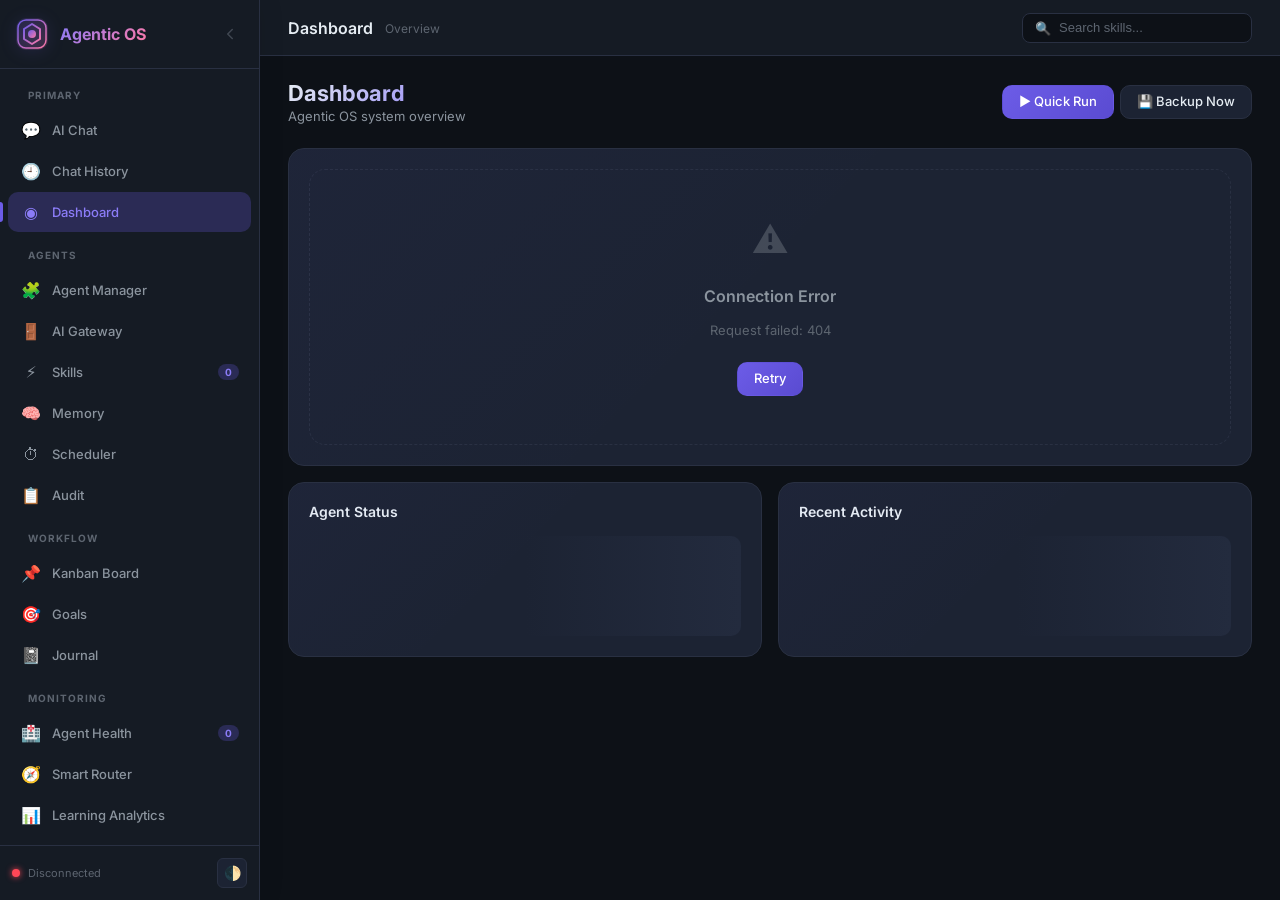
==== commit aeff522a: "Update Agentic-OS with all files" ====
--- a/dashboard/index.html
+++ b/dashboard/index.html
@@ -1,124 +1,126 @@
-<!DOCTYPE html>
-<html lang="en" data-theme="dark">
-<head>
-<meta charset="UTF-8">
-<meta name="viewport" content="width=device-width, initial-scale=1.0">
-<title>Agentic OS</title>
-<link rel="icon" type="image/svg+xml" href="/favicon.svg">
-<link rel="manifest" href="/manifest.json">
-<meta name="apple-mobile-web-app-capable" content="yes">
-<meta name="apple-mobile-web-app-status-bar-style" content="black-translucent">
-<meta name="apple-mobile-web-app-title" content="Agentic OS">
-<meta name="theme-color" content="#6c5ce7">
-<link rel="preconnect" href="https://fonts.googleapis.com">
-<link href="https://fonts.googleapis.com/css2?family=Inter:wght@400;500;600;700;800&display=swap" rel="stylesheet">
-<link rel="stylesheet" href="styles.css?v=4.0">
-</head>
-<body>
-  <div id="topLoadingBar"></div>
-  <nav id="sidebar" class="sidebar">
-    <div class="sidebar-header">
-      <div class="logo" onclick="navigate('dashboard')" style="cursor:pointer" title="Go to Dashboard">
-        <svg class="logo-svg" viewBox="0 0 36 36" width="36" height="36">
-          <defs><linearGradient id="lg" x1="0%" y1="0%" x2="100%" y2="100%"><stop offset="0%" stop-color="#6c5ce7"/><stop offset="100%" stop-color="#fd79a8"/></linearGradient></defs>
-          <rect x="2" y="2" width="32" height="32" rx="10" fill="url(#lg)" opacity="0.15"/>
-          <rect x="4" y="4" width="28" height="28" rx="8" fill="none" stroke="url(#lg)" stroke-width="1.5"/>
-          <polygon points="18,8 26,13 26,23 18,28 10,23 10,13" fill="none" stroke="url(#lg)" stroke-width="2" stroke-linejoin="round"/>
-          <circle cx="18" cy="18" r="4" fill="url(#lg)"/>
-        </svg>
-        <span class="logo-text">Agentic OS</span>
-      </div>
-      <button class="sidebar-toggle" onclick="toggleSidebar()" title="Toggle sidebar">
-        <svg viewBox="0 0 24 24" width="18" height="18" class="toggle-icon">
-          <path d="M15 18l-6-6 6-6" stroke="currentColor" stroke-width="2" fill="none" stroke-linecap="round" stroke-linejoin="round"/>
-        </svg>
-      </button>
-    </div>
-    <div class="sidebar-nav">
-      <div class="sidebar-section"><div class="sidebar-section-label">Primary</div></div>
-      <a href="#chat" class="nav-item" data-page="chat"><span class="nav-icon">💬</span><span class="nav-label">AI Chat</span></a>
-      <a href="#history" class="nav-item" data-page="history"><span class="nav-icon">🕘</span><span class="nav-label">Chat History</span></a>
-      <a href="#dashboard" class="nav-item active" data-page="dashboard"><span class="nav-icon">◉</span><span class="nav-label">Dashboard</span></a>
-      <div class="sidebar-section"><div class="sidebar-section-label">Agents</div></div>
-      <a href="#skills" class="nav-item" data-page="skills"><span class="nav-icon">⚡</span><span class="nav-label">Skills</span><span class="nav-badge" id="skillCount">0</span></a>
-      <a href="#memory" class="nav-item" data-page="memory"><span class="nav-icon">🧠</span><span class="nav-label">Memory</span></a>
-      <a href="#scheduler" class="nav-item" data-page="scheduler"><span class="nav-icon">⏱</span><span class="nav-label">Scheduler</span></a>
-      <a href="#audit" class="nav-item" data-page="audit"><span class="nav-icon">📋</span><span class="nav-label">Audit</span></a>
-      <div class="sidebar-section"><div class="sidebar-section-label">Workflow</div></div>
-      <a href="#kanban" class="nav-item" data-page="kanban"><span class="nav-icon">📌</span><span class="nav-label">Kanban Board</span></a>
-      <a href="#goals" class="nav-item" data-page="goals"><span class="nav-icon">🎯</span><span class="nav-label">Goals</span></a>
-      <a href="#journal" class="nav-item" data-page="journal"><span class="nav-icon">📓</span><span class="nav-label">Journal</span></a>
-      <div class="sidebar-section"><div class="sidebar-section-label">Monitoring</div></div>
-      <a href="#agent-health" class="nav-item" data-page="agent-health"><span class="nav-icon">🏥</span><span class="nav-label">Agent Health</span><span class="nav-badge" id="agentHealthCount">0</span></a>
-      <a href="#smart-router" class="nav-item" data-page="smart-router"><span class="nav-icon">🧭</span><span class="nav-label">Smart Router</span></a>
-      <a href="#learning-analytics" class="nav-item" data-page="learning-analytics"><span class="nav-icon">📊</span><span class="nav-label">Learning Analytics</span></a>
-      <a href="#session-replay" class="nav-item" data-page="session-replay"><span class="nav-icon">🔄</span><span class="nav-label">Session Replay</span></a>
-      <a href="#errors" class="nav-item" data-page="errors"><span class="nav-icon">⚠</span><span class="nav-label">Error Dashboard</span><span class="nav-badge" id="errorCount">0</span></a>
-      <div class="sidebar-section"><div class="sidebar-section-label">Management</div></div>
-      <a href="#cost" class="nav-item" data-page="cost"><span class="nav-icon">💰</span><span class="nav-label">Cost Analytics</span></a>
-      <a href="#plugins" class="nav-item" data-page="plugins"><span class="nav-icon">🔌</span><span class="nav-label">Plugins</span></a>
-      <a href="#backups" class="nav-item" data-page="backups"><span class="nav-icon">💾</span><span class="nav-label">Backups</span></a>
-      <a href="#prompts" class="nav-item" data-page="prompts"><span class="nav-icon">📝</span><span class="nav-label">Prompts</span></a>
-      <a href="#standards" class="nav-item" data-page="standards"><span class="nav-icon">📐</span><span class="nav-label">Standards</span></a>
-      <div class="sidebar-section"><div class="sidebar-section-label">System</div></div>
-      <a href="#settings" class="nav-item" data-page="settings"><span class="nav-icon">⚙</span><span class="nav-label">Settings</span></a>
-      <a href="#setup-wizard" class="nav-item" data-page="setup-wizard"><span class="nav-icon">🚀</span><span class="nav-label">Setup Wizard</span></a>
-    </div>
-    <div class="sidebar-footer">
-      <div class="agent-status-bar" id="agentStatusBar">
-        <div class="agent-dot offline"></div>
-        <span class="agent-status-text">Connecting...</span>
-      </div>
-      <button class="theme-btn" onclick="toggleTheme()" title="Toggle theme"><span class="theme-label">🌓</span></button>
-    </div>
-  </nav>
-
-  <main class="main-content">
-    <div class="topbar">
-      <div class="topbar-left">
-        <span class="topbar-title" id="pageTitle">Dashboard</span>
-        <span class="topbar-breadcrumb" id="pageBreadcrumb">Overview</span>
-      </div>
-      <div class="topbar-right">
-        <div class="topbar-search">
-          <span>🔍</span>
-          <input type="text" placeholder="Search skills..." id="globalSearch" oninput="handleGlobalSearch(this.value)">
-        </div>
-      </div>
-    </div>
-    <div id="pageContent" class="page-content">
-      <div class="loading"><div class="loading-spinner"></div><span>Loading Agentic OS...</span></div>
-    </div>
-  </main>
-
-  <div id="toastContainer" class="toast-container"></div>
-  <div id="modalContainer"></div>
-
-  <nav id="bottomNav" class="bottom-nav">
-    <a href="#chat" class="bottom-nav-item" data-page="chat"><span class="bottom-nav-icon">💬</span><span class="bottom-nav-label">Chat</span></a>
-    <a href="#dashboard" class="bottom-nav-item" data-page="dashboard"><span class="bottom-nav-icon">◉</span><span class="bottom-nav-label">Home</span></a>
-    <a href="#skills" class="bottom-nav-item" data-page="skills"><span class="bottom-nav-icon">⚡</span><span class="bottom-nav-label">Skills</span></a>
-    <a href="#kanban" class="bottom-nav-item" data-page="kanban"><span class="bottom-nav-icon">📌</span><span class="bottom-nav-label">Board</span></a>
-    <a href="#errors" class="bottom-nav-item" data-page="errors"><span class="bottom-nav-icon">⚠</span><span class="bottom-nav-label">Errors</span></a>
-  </nav>
-
-  <script src="utils.js?v=0.4.1"></script>
-  <script src="api.js?v=0.4.1"></script>
-  <script src="app.js?v=0.4.1"></script>
-  <script>
-    // Purge any stale service workers/caches from earlier sessions (v0.4.1)
-    (function purgeStaleSW() {
-      if ('serviceWorker' in navigator) {
-        navigator.serviceWorker.getRegistrations().then(function (regs) {
-          regs.forEach(function (r) { r.unregister(); });
-        }).catch(function () {});
-      }
-      if (window.caches) {
-        caches.keys().then(function (keys) {
-          keys.forEach(function (k) { caches.delete(k); });
-        }).catch(function () {});
-      }
-    })();
-  </script>
-</body>
-</html>
+<!DOCTYPE html>
+<html lang="en" data-theme="dark">
+<head>
+<meta charset="UTF-8">
+<meta name="viewport" content="width=device-width, initial-scale=1.0">
+<title>Agentic OS</title>
+<link rel="icon" type="image/svg+xml" href="/favicon.svg">
+<link rel="manifest" href="/manifest.json">
+<meta name="apple-mobile-web-app-capable" content="yes">
+<meta name="apple-mobile-web-app-status-bar-style" content="black-translucent">
+<meta name="apple-mobile-web-app-title" content="Agentic OS">
+<meta name="theme-color" content="#6c5ce7">
+<link rel="preconnect" href="https://fonts.googleapis.com">
+<link href="https://fonts.googleapis.com/css2?family=Inter:wght@400;500;600;700;800&display=swap" rel="stylesheet">
+<link rel="stylesheet" href="styles.css?v=4.0">
+</head>
+<body>
+  <div id="topLoadingBar"></div>
+  <nav id="sidebar" class="sidebar">
+    <div class="sidebar-header">
+      <div class="logo" onclick="navigate('dashboard')" style="cursor:pointer" title="Go to Dashboard">
+        <svg class="logo-svg" viewBox="0 0 36 36" width="36" height="36">
+          <defs><linearGradient id="lg" x1="0%" y1="0%" x2="100%" y2="100%"><stop offset="0%" stop-color="#6c5ce7"/><stop offset="100%" stop-color="#fd79a8"/></linearGradient></defs>
+          <rect x="2" y="2" width="32" height="32" rx="10" fill="url(#lg)" opacity="0.15"/>
+          <rect x="4" y="4" width="28" height="28" rx="8" fill="none" stroke="url(#lg)" stroke-width="1.5"/>
+          <polygon points="18,8 26,13 26,23 18,28 10,23 10,13" fill="none" stroke="url(#lg)" stroke-width="2" stroke-linejoin="round"/>
+          <circle cx="18" cy="18" r="4" fill="url(#lg)"/>
+        </svg>
+        <span class="logo-text">Agentic OS</span>
+      </div>
+      <button class="sidebar-toggle" onclick="toggleSidebar()" title="Toggle sidebar">
+        <svg viewBox="0 0 24 24" width="18" height="18" class="toggle-icon">
+          <path d="M15 18l-6-6 6-6" stroke="currentColor" stroke-width="2" fill="none" stroke-linecap="round" stroke-linejoin="round"/>
+        </svg>
+      </button>
+    </div>
+    <div class="sidebar-nav">
+      <div class="sidebar-section"><div class="sidebar-section-label">Primary</div></div>
+      <a href="#chat" class="nav-item" data-page="chat"><span class="nav-icon">💬</span><span class="nav-label">AI Chat</span></a>
+      <a href="#history" class="nav-item" data-page="history"><span class="nav-icon">🕘</span><span class="nav-label">Chat History</span></a>
+      <a href="#dashboard" class="nav-item active" data-page="dashboard"><span class="nav-icon">◉</span><span class="nav-label">Dashboard</span></a>
+      <div class="sidebar-section"><div class="sidebar-section-label">Agents</div></div>
+      <a href="#agents-manager" class="nav-item" data-page="agents-manager"><span class="nav-icon">🧩</span><span class="nav-label">Agent Manager</span></a>
+      <a href="#ai-gateway" class="nav-item" data-page="ai-gateway"><span class="nav-icon">🚪</span><span class="nav-label">AI Gateway</span></a>
+      <a href="#skills" class="nav-item" data-page="skills"><span class="nav-icon">⚡</span><span class="nav-label">Skills</span><span class="nav-badge" id="skillCount">0</span></a>
+      <a href="#memory" class="nav-item" data-page="memory"><span class="nav-icon">🧠</span><span class="nav-label">Memory</span></a>
+      <a href="#scheduler" class="nav-item" data-page="scheduler"><span class="nav-icon">⏱</span><span class="nav-label">Scheduler</span></a>
+      <a href="#audit" class="nav-item" data-page="audit"><span class="nav-icon">📋</span><span class="nav-label">Audit</span></a>
+      <div class="sidebar-section"><div class="sidebar-section-label">Workflow</div></div>
+      <a href="#kanban" class="nav-item" data-page="kanban"><span class="nav-icon">📌</span><span class="nav-label">Kanban Board</span></a>
+      <a href="#goals" class="nav-item" data-page="goals"><span class="nav-icon">🎯</span><span class="nav-label">Goals</span></a>
+      <a href="#journal" class="nav-item" data-page="journal"><span class="nav-icon">📓</span><span class="nav-label">Journal</span></a>
+      <div class="sidebar-section"><div class="sidebar-section-label">Monitoring</div></div>
+      <a href="#agent-health" class="nav-item" data-page="agent-health"><span class="nav-icon">🏥</span><span class="nav-label">Agent Health</span><span class="nav-badge" id="agentHealthCount">0</span></a>
+      <a href="#smart-router" class="nav-item" data-page="smart-router"><span class="nav-icon">🧭</span><span class="nav-label">Smart Router</span></a>
+      <a href="#learning-analytics" class="nav-item" data-page="learning-analytics"><span class="nav-icon">📊</span><span class="nav-label">Learning Analytics</span></a>
+      <a href="#session-replay" class="nav-item" data-page="session-replay"><span class="nav-icon">🔄</span><span class="nav-label">Session Replay</span></a>
+      <a href="#errors" class="nav-item" data-page="errors"><span class="nav-icon">⚠</span><span class="nav-label">Error Dashboard</span><span class="nav-badge" id="errorCount">0</span></a>
+      <div class="sidebar-section"><div class="sidebar-section-label">Management</div></div>
+      <a href="#cost" class="nav-item" data-page="cost"><span class="nav-icon">💰</span><span class="nav-label">Cost Analytics</span></a>
+      <a href="#plugins" class="nav-item" data-page="plugins"><span class="nav-icon">🔌</span><span class="nav-label">Plugins</span></a>
+      <a href="#backups" class="nav-item" data-page="backups"><span class="nav-icon">💾</span><span class="nav-label">Backups</span></a>
+      <a href="#prompts" class="nav-item" data-page="prompts"><span class="nav-icon">📝</span><span class="nav-label">Prompts</span></a>
+      <a href="#standards" class="nav-item" data-page="standards"><span class="nav-icon">📐</span><span class="nav-label">Standards</span></a>
+      <div class="sidebar-section"><div class="sidebar-section-label">System</div></div>
+      <a href="#settings" class="nav-item" data-page="settings"><span class="nav-icon">⚙</span><span class="nav-label">Settings</span></a>
+      <a href="#setup-wizard" class="nav-item" data-page="setup-wizard"><span class="nav-icon">🚀</span><span class="nav-label">Setup Wizard</span></a>
+    </div>
+    <div class="sidebar-footer">
+      <div class="agent-status-bar" id="agentStatusBar">
+        <div class="agent-dot offline"></div>
+        <span class="agent-status-text">Connecting...</span>
+      </div>
+      <button class="theme-btn" onclick="toggleTheme()" title="Toggle theme"><span class="theme-label">🌓</span></button>
+    </div>
+  </nav>
+
+  <main class="main-content">
+    <div class="topbar">
+      <div class="topbar-left">
+        <span class="topbar-title" id="pageTitle">Dashboard</span>
+        <span class="topbar-breadcrumb" id="pageBreadcrumb">Overview</span>
+      </div>
+      <div class="topbar-right">
+        <div class="topbar-search">
+          <span>🔍</span>
+          <input type="text" placeholder="Search skills..." id="globalSearch" oninput="handleGlobalSearch(this.value)">
+        </div>
+      </div>
+    </div>
+    <div id="pageContent" class="page-content">
+      <div class="loading"><div class="loading-spinner"></div><span>Loading Agentic OS...</span></div>
+    </div>
+  </main>
+
+  <div id="toastContainer" class="toast-container"></div>
+  <div id="modalContainer"></div>
+
+  <nav id="bottomNav" class="bottom-nav">
+    <a href="#chat" class="bottom-nav-item" data-page="chat"><span class="bottom-nav-icon">💬</span><span class="bottom-nav-label">Chat</span></a>
+    <a href="#dashboard" class="bottom-nav-item" data-page="dashboard"><span class="bottom-nav-icon">◉</span><span class="bottom-nav-label">Home</span></a>
+    <a href="#skills" class="bottom-nav-item" data-page="skills"><span class="bottom-nav-icon">⚡</span><span class="bottom-nav-label">Skills</span></a>
+    <a href="#kanban" class="bottom-nav-item" data-page="kanban"><span class="bottom-nav-icon">📌</span><span class="bottom-nav-label">Board</span></a>
+    <a href="#errors" class="bottom-nav-item" data-page="errors"><span class="bottom-nav-icon">⚠</span><span class="bottom-nav-label">Errors</span></a>
+  </nav>
+
+  <script src="utils.js?v=0.4.1"></script>
+  <script src="api.js?v=0.4.1"></script>
+  <script src="app.js?v=0.4.1"></script>
+  <script>
+    // Purge any stale service workers/caches from earlier sessions (v0.4.1)
+    (function purgeStaleSW() {
+      if ('serviceWorker' in navigator) {
+        navigator.serviceWorker.getRegistrations().then(function (regs) {
+          regs.forEach(function (r) { r.unregister(); });
+        }).catch(function () {});
+      }
+      if (window.caches) {
+        caches.keys().then(function (keys) {
+          keys.forEach(function (k) { caches.delete(k); });
+        }).catch(function () {});
+      }
+    })();
+  </script>
+</body>
+</html>
--- a/dashboard/styles.css
+++ b/dashboard/styles.css
@@ -1,1438 +1,1438 @@
-:root {
-  --bg-primary: #0d1117;
-  --bg-secondary: #151b24;
-  --bg-card: #1c2333;
-  --bg-card-hover: #232b3e;
-  --bg-input: #0d1117;
-  --border: #293042;
-  --border-hover: #4a5280;
-  --text-primary: #e6edf3;
-  --text-secondary: #8b949e;
-  --text-muted: #5d6570;
-  --accent: #6c5ce7;
-  --accent-light: #8b7cf7;
-  --accent-glow: rgba(108, 92, 231, 0.25);
-  --green: #00d4aa;
-  --green-dim: rgba(0, 212, 170, 0.15);
-  --red: #ff4757;
-  --red-dim: rgba(255, 71, 87, 0.15);
-  --yellow: #ffa502;
-  --yellow-dim: rgba(255, 165, 2, 0.15);
-  --blue: #45aaf2;
-  --blue-dim: rgba(69, 170, 242, 0.15);
-  --pink: #fd79a8;
-  --purple: #a29bfe;
-  --radius-sm: 6px;
-  --radius: 10px;
-  --radius-lg: 16px;
-  --shadow: 0 4px 24px rgba(0, 0, 0, 0.3);
-  --shadow-lg: 0 8px 48px rgba(0, 0, 0, 0.4);
-  --transition: all 0.25s cubic-bezier(0.4, 0, 0.2, 1);
-  --font: 'Inter', -apple-system, BlinkMacSystemFont, 'Segoe UI', system-ui, sans-serif;
-  --font-mono: 'JetBrains Mono', 'Fira Code', 'SF Mono', monospace;
-  --sidebar-width: 260px;
-}
-
-[data-theme="light"] {
-  --bg-primary: #f0f2f8;
-  --bg-secondary: #ffffff;
-  --bg-card: #ffffff;
-  --bg-card-hover: #f5f7fe;
-  --bg-input: #f0f2f8;
-  --border: #e2e5f0;
-  --border-hover: #6c5ce7;
-  --text-primary: #1a1d2e;
-  --text-secondary: #6b7194;
-  --text-muted: #9ea3c0;
-  --shadow: 0 4px 24px rgba(0, 0, 0, 0.06);
-  --shadow-lg: 0 8px 48px rgba(0, 0, 0, 0.08);
-}
-
-*, *::before, *::after { margin: 0; padding: 0; box-sizing: border-box; }
-
-html { font-size: 15px; scroll-behavior: smooth; }
-
-body {
-  font-family: var(--font);
-  background: var(--bg-primary);
-  color: var(--text-primary);
-  display: flex;
-  height: 100vh;
-  overflow: hidden;
-  -webkit-font-smoothing: antialiased;
-}
-
-::selection { background: var(--accent-glow); color: white; }
-::-webkit-scrollbar { width: 6px; height: 6px; }
-::-webkit-scrollbar-track { background: transparent; }
-::-webkit-scrollbar-thumb { background: var(--border); border-radius: 3px; }
-::-webkit-scrollbar-thumb:hover { background: var(--text-muted); }
-
-/* ─── Sidebar ─── */
-.sidebar {
-  width: var(--sidebar-width);
-  min-width: var(--sidebar-width);
-  background: var(--bg-secondary);
-  border-right: 1px solid var(--border);
-  display: flex;
-  flex-direction: column;
-  height: 100vh;
-  position: sticky;
-  top: 0;
-  z-index: 100;
-  transition: var(--transition);
-  box-shadow: 2px 0 24px rgba(0,0,0,0.08);
-}
-
-.sidebar.collapsed {
-  width: 68px;
-  min-width: 68px;
-}
-.sidebar.collapsed .logo-text,
-.sidebar.collapsed .nav-label,
-.sidebar.collapsed .sidebar-section-label,
-.sidebar.collapsed .agent-status-text,
-.sidebar.collapsed .nav-badge { display: none; }
-.sidebar.collapsed .nav-item {
-  justify-content: center;
-  padding: 10px 0;
-  margin: 1px 6px;
-}
-.sidebar.collapsed .nav-item .nav-icon {
-  width: auto;
-  font-size: 18px;
-}
-.sidebar.collapsed .nav-item.active::before { left: -6px; }
-.sidebar.collapsed .sidebar-section { padding: 4px 0; }
-.sidebar.collapsed .sidebar-header { justify-content: center; padding: 16px 0; gap: 0; }
-.sidebar.collapsed .sidebar-toggle { position: absolute; right: -18px; top: 18px; background: var(--bg-secondary); border: 1px solid var(--border); border-left: none; border-radius: 0 var(--radius-sm) var(--radius-sm) 0; width: 24px; height: 36px; opacity: 0.9; z-index: 200; cursor: pointer; box-shadow: 3px 0 8px rgba(0,0,0,0.15); transition: var(--transition); display: flex; align-items: center; justify-content: center; }
-.sidebar.collapsed .sidebar-toggle:hover { opacity: 1; width: 28px; }
-.sidebar.collapsed .sidebar-footer { justify-content: center; padding: 12px 0; flex-direction: column; gap: 8px; align-items: center; }
-
-.sidebar-header {
-  display: flex;
-  align-items: center;
-  justify-content: space-between;
-  padding: 16px 14px;
-  border-bottom: 1px solid var(--border);
-  min-height: 64px;
-}
-
-.logo { display: flex; align-items: center; gap: 10px; }
-.logo-svg { flex-shrink: 0; filter: drop-shadow(0 2px 8px rgba(108, 92, 231, 0.3)); }
-.logo-text {
-  font-weight: 700; font-size: 16px; white-space: nowrap;
-  background: linear-gradient(135deg, var(--accent-light), var(--pink));
-  -webkit-background-clip: text;
-  -webkit-text-fill-color: transparent;
-  background-clip: text;
-}
-
-.sidebar-toggle {
-  background: none; border: none; color: var(--text-muted);
-  cursor: pointer; padding: 6px;
-  border-radius: var(--radius-sm); transition: var(--transition);
-  width: 30px; height: 30px; display: flex; align-items: center; justify-content: center;
-  opacity: 0.6;
-}
-.sidebar-toggle:hover { background: var(--bg-card); color: var(--text-primary); opacity: 1; }
-.toggle-icon { transition: transform 0.3s cubic-bezier(0.4, 0, 0.2, 1); }
-
-.sidebar-section { padding: 8px 12px 4px; }
-.sidebar-section-label {
-  font-size: 10px; font-weight: 700; text-transform: uppercase;
-  letter-spacing: 1px; color: var(--text-muted);
-  padding: 8px 8px 4px; white-space: nowrap;
-}
-
-.sidebar-nav { flex: 1; overflow-y: auto; overflow-x: hidden; padding: 4px 8px; }
-
-.nav-item {
-  display: flex; align-items: center; gap: 10px;
-  padding: 10px 12px; margin: 1px 0;
-  color: var(--text-secondary); text-decoration: none;
-  border-radius: var(--radius); font-size: 13px; font-weight: 500;
-  transition: var(--transition); cursor: pointer; white-space: nowrap;
-  position: relative;
-}
-.nav-item:hover { background: var(--bg-card); color: var(--text-primary); }
-.nav-item.active {
-  background: var(--accent-glow); color: var(--accent-light);
-}
-.nav-item.active::before {
-  content: ''; position: absolute; left: -8px; top: 50%; transform: translateY(-50%);
-  width: 3px; height: 20px; background: var(--accent); border-radius: 0 3px 3px 0;
-}
-.nav-icon { font-size: 16px; width: 22px; text-align: center; flex-shrink: 0; }
-.nav-badge {
-  margin-left: auto; font-size: 10px; font-weight: 700;
-  padding: 2px 7px; border-radius: 10px; 
-  background: var(--accent-glow); color: var(--accent-light);
-  line-height: 1.2; white-space: nowrap; min-width: 18px;
-  text-align: center; flex-shrink: 0;
-}
-
-.sidebar-footer {
-  padding: 12px; border-top: 1px solid var(--border);
-  display: flex; align-items: center; justify-content: space-between;
-}
-.agent-status-bar { display: flex; align-items: center; gap: 8px; font-size: 12px; }
-.agent-dot { width: 8px; height: 8px; border-radius: 50%; flex-shrink: 0; }
-.agent-dot.online { background: var(--green); box-shadow: 0 0 8px var(--green-dim); animation: pulseDot 2s ease-in-out infinite; }
-.agent-dot.offline { background: var(--red); box-shadow: 0 0 8px var(--red-dim); }
-.agent-dot.warning { background: var(--yellow); box-shadow: 0 0 8px var(--yellow-dim); animation: pulseDot 3s ease-in-out infinite; }
-
-@keyframes pulseDot {
-  0%, 100% { box-shadow: 0 0 4px var(--green-dim); }
-  50% { box-shadow: 0 0 16px var(--green-dim), 0 0 32px var(--green-dim); }
-}
-@keyframes pulseDotWarning {
-  0%, 100% { box-shadow: 0 0 4px var(--yellow-dim); }
-  50% { box-shadow: 0 0 16px var(--yellow-dim), 0 0 32px var(--yellow-dim); }
-}
-.agent-dot.warning { animation: pulseDotWarning 3s ease-in-out infinite; }
-.agent-status-text { color: var(--text-muted); font-size: 11px; white-space: nowrap; }
-.theme-btn {
-  background: var(--bg-card); border: 1px solid var(--border);
-  border-radius: var(--radius-sm); cursor: pointer;
-  width: 30px; height: 30px; display: flex; align-items: center; justify-content: center;
-  font-size: 14px; transition: var(--transition);
-  flex-shrink: 0;
-}
-.theme-btn:hover { background: var(--bg-card-hover); border-color: var(--border-hover); }
-.sidebar.collapsed .theme-btn { width: 34px; height: 34px; font-size: 16px; border-color: var(--accent-glow); }
-
-/* ─── Main Content ─── */
-.main-content {
-  flex: 1; display: flex; flex-direction: column;
-  height: 100vh; overflow: hidden;
-  min-width: 0;
-}
-
-.topbar {
-  display: flex; align-items: center; justify-content: space-between;
-  padding: 12px 28px; border-bottom: 1px solid var(--border);
-  min-height: 56px; background: var(--bg-secondary);
-  flex-shrink: 0;
-  width: 100%; max-width: 1600px; margin: 0 auto;
-}
-.topbar-left { display: flex; align-items: center; gap: 12px; }
-.topbar-title { font-size: 16px; font-weight: 600; }
-.topbar-breadcrumb { font-size: 12px; color: var(--text-muted); margin-top: 1px; }
-.topbar-right { display: flex; align-items: center; gap: 12px; }
-.topbar-search {
-  display: flex; align-items: center; gap: 8px;
-  background: var(--bg-input); border: 1px solid var(--border);
-  border-radius: 8px; padding: 6px 12px;
-  color: var(--text-muted); font-size: 13px;
-  transition: var(--transition);
-}
-.topbar-search:focus-within { border-color: var(--accent); box-shadow: 0 0 0 3px var(--accent-glow); }
-.topbar-search input {
-  background: none; border: none; color: var(--text-primary);
-  font-size: 13px; outline: none; width: 180px;
-}
-.topbar-search input::placeholder { color: var(--text-muted); }
-
-.page-content {
-  flex: 1; display: flex; flex-direction: column;
-  overflow-y: auto; padding: 24px 28px;
-  min-height: 0;
-  width: 100%; max-width: 1600px; margin: 0 auto;
-}
-
-/* ─── Page Header ─── */
-.page-header {
-  display: flex; align-items: center; justify-content: space-between;
-  margin-bottom: 24px;
-}
-.page-header-left {}
-.page-title { font-size: 22px; font-weight: 700; background: linear-gradient(135deg, var(--text-primary), var(--accent-light)); -webkit-background-clip: text; -webkit-text-fill-color: transparent; background-clip: text; }
-.page-subtitle { font-size: 13px; color: var(--text-secondary); margin-top: 2px; }
-
-/* ─── Cards ─── */
-.card {
-  background: var(--bg-card);
-  border: 1px solid var(--border);
-  border-radius: var(--radius-lg);
-  padding: 20px;
-  transition: var(--transition);
-  position: relative;
-}
-.card::before {
-  content: ''; position: absolute; inset: 0; border-radius: inherit;
-  background: linear-gradient(135deg, rgba(108,92,231,0.03), transparent 50%);
-  pointer-events: none;
-}
-.card:hover {
-  border-color: var(--border-hover);
-  transform: translateY(-2px);
-  box-shadow: 0 12px 40px rgba(0,0,0,0.15);
-}
-.card:active { transform: translateY(0); }
-.card-header {
-  display: flex; align-items: center; justify-content: space-between;
-  margin-bottom: 16px;
-}
-.card-title { font-size: 14px; font-weight: 600; }
-
-.stat-card {
-  position: relative; overflow: hidden;
-  padding: 20px;
-}
-.stat-card::after {
-  content: ''; position: absolute; top: -20%; right: -10%;
-  width: 160px; height: 160px;
-  background: radial-gradient(circle, rgba(108,92,231,0.06) 0%, transparent 70%);
-  border-radius: 50%;
-}
-.stat-card:hover::after { opacity: 0.8; }
-.stat-icon {
-  width: 42px; height: 42px; border-radius: var(--radius);
-  display: flex; align-items: center; justify-content: center;
-  font-size: 18px; margin-bottom: 12px;
-  position: relative;
-}
-.stat-icon.purple { background: var(--accent-glow); color: var(--accent-light); box-shadow: 0 0 20px rgba(108,92,231,0.1); }
-.stat-icon.green { background: var(--green-dim); color: var(--green); box-shadow: 0 0 20px rgba(0,212,170,0.1); }
-.stat-icon.blue { background: var(--blue-dim); color: var(--blue); box-shadow: 0 0 20px rgba(69,170,242,0.1); }
-.stat-icon.yellow { background: var(--yellow-dim); color: var(--yellow); box-shadow: 0 0 20px rgba(255,165,2,0.1); }
-.stat-icon.red { background: var(--red-dim); color: var(--red); box-shadow: 0 0 20px rgba(255,71,87,0.1); }
-.stat-value {
-  font-size: 28px; font-weight: 800; letter-spacing: -0.5px;
-  background: linear-gradient(135deg, var(--text-primary), var(--accent-light));
-  -webkit-background-clip: text;
-  -webkit-text-fill-color: transparent;
-  background-clip: text;
-}
-.stat-label { font-size: 12px; color: var(--text-secondary); margin-top: 2px; }
-.stat-change {
-  font-size: 11px; font-weight: 600; margin-top: 6px;
-  display: inline-flex; align-items: center; gap: 3px;
-}
-.stat-change.up { color: var(--green); }
-.stat-change.down { color: var(--red); }
-
-/* ─── Grid ─── */
-.grid { display: grid; gap: 16px; }
-.grid-2 { grid-template-columns: repeat(2, 1fr); }
-.grid-3 { grid-template-columns: repeat(3, 1fr); }
-.grid-4 { grid-template-columns: repeat(4, 1fr); }
-
-/* ─── Buttons ─── */
-.btn {
-  display: inline-flex; align-items: center; gap: 6px;
-  padding: 8px 16px; border-radius: var(--radius);
-  border: 1px solid var(--border);
-  background: var(--bg-card);
-  color: var(--text-primary);
-  font-size: 13px; font-weight: 500;
-  cursor: pointer; transition: all 0.2s cubic-bezier(0.4, 0, 0.2, 1);
-  white-space: nowrap; font-family: var(--font);
-  user-select: none; line-height: 1.2;
-}
-.btn:hover { background: var(--bg-card-hover); border-color: var(--border-hover); box-shadow: 0 2px 8px rgba(0,0,0,0.08); }
-.btn:active { transform: scale(0.96); }
-.btn-primary {
-  background: linear-gradient(135deg, var(--accent), #5a4bd1);
-  color: white; border-color: transparent; position: relative; overflow: hidden;
-}
-.btn-primary::before {
-  content: ''; position: absolute; inset: 0; border-radius: inherit;
-  background: linear-gradient(135deg, rgba(255,255,255,0.1), transparent);
-  opacity: 0; transition: opacity 0.3s;
-}
-.btn-primary:hover { 
-  background: linear-gradient(135deg, #7b6df7, #6c5ce7);
-  box-shadow: 0 4px 20px var(--accent-glow); border-color: transparent;
-}
-.btn-primary:hover::before { opacity: 1; }
-.btn-danger { background: var(--red); color: white; border-color: transparent; }
-.btn-danger:hover { box-shadow: 0 4px 16px var(--red-dim); }
-.btn-ghost { background: transparent; border-color: transparent; color: var(--text-secondary); }
-.btn-ghost:hover { background: var(--bg-card); color: var(--text-primary); border-color: var(--border); }
-.btn-sm { padding: 5px 10px; font-size: 12px; }
-.btn-xs { padding: 3px 8px; font-size: 11px; }
-.btn-icon { width: 34px; height: 34px; padding: 0; justify-content: center; }
-.btn:disabled { opacity: 0.5; cursor: not-allowed; transform: none; }
-
-.btn-group { display: flex; gap: 6px; }
-
-/* ─── Tables ─── */
-.table-wrapper {
-  overflow-x: auto; border-radius: var(--radius);
-  border: 1px solid var(--border);
-  overflow: hidden;
-}
-table { width: 100%; border-collapse: separate; border-spacing: 0; }
-th, td { padding: 11px 14px; text-align: left; font-size: 13px; }
-th {
-  background: var(--bg-secondary);
-  color: var(--text-muted); font-weight: 600; font-size: 11px;
-  text-transform: uppercase; letter-spacing: 0.5px;
-}
-td { border-top: 1px solid var(--border); }
-tr:first-child td { border-top: none; }
-tr:hover td { background: var(--bg-card-hover); }
-tr { transition: background 0.15s; }
-
-/* ─── Forms ─── */
-.form-group { margin-bottom: 16px; }
-.form-label {
-  display: block; font-size: 12px; font-weight: 600;
-  color: var(--text-secondary); margin-bottom: 5px;
-}
-.form-input, .form-select, .form-textarea {
-  width: 100%; padding: 9px 12px;
-  border: 1px solid var(--border); border-radius: var(--radius);
-  background: var(--bg-input); color: var(--text-primary);
-  font-size: 13px; font-family: var(--font);
-  transition: var(--transition); outline: none;
-}
-.form-input:focus, .form-select:focus, .form-textarea:focus {
-  border-color: var(--accent); box-shadow: 0 0 0 3px var(--accent-glow);
-}
-.form-textarea { min-height: 100px; resize: vertical; font-family: var(--font-mono); font-size: 12px; }
-.form-hint { font-size: 11px; color: var(--text-muted); margin-top: 3px; }
-.form-row { display: grid; grid-template-columns: 1fr 1fr; gap: 12px; }
-.form-error { color: var(--red); font-size: 12px; margin-top: 3px; }
-
-/* ─── Badges ─── */
-.badge {
-  display: inline-flex; align-items: center; gap: 4px;
-  padding: 2px 8px; border-radius: 12px;
-  font-size: 10px; font-weight: 600; letter-spacing: 0.3px;
-}
-.badge-success { background: var(--green-dim); color: var(--green); }
-.badge-warning { background: var(--yellow-dim); color: var(--yellow); }
-.badge-danger { background: var(--red-dim); color: var(--red); }
-.badge-info { background: var(--blue-dim); color: var(--blue); }
-.badge-accent { background: var(--accent-glow); color: var(--accent-light); }
-
-/* ─── Skill Card ─── */
-.skill-card {
-  background: var(--bg-card); border: 1px solid var(--border);
-  border-radius: var(--radius-lg); padding: 18px;
-  transition: var(--transition); cursor: pointer;
-  display: flex; flex-direction: column;
-}
-.skill-card:hover {
-  border-color: var(--accent); transform: translateY(-3px);
-  box-shadow: 0 12px 40px rgba(108, 92, 231, 0.15);
-}
-.skill-card-header { display: flex; align-items: center; gap: 10px; margin-bottom: 8px; }
-.skill-card-icon {
-  width: 36px; height: 36px; border-radius: var(--radius);
-  display: flex; align-items: center; justify-content: center;
-  font-size: 16px; flex-shrink: 0;
-  background: var(--accent-glow); color: var(--accent-light);
-}
-.skill-card-name { font-weight: 600; font-size: 14px; }
-.skill-card-desc { font-size: 12px; color: var(--text-secondary); flex: 1; line-height: 1.4; }
-.skill-card-footer {
-  display: flex; align-items: center; gap: 8px; margin-top: 12px; padding-top: 12px;
-  border-top: 1px solid var(--border);
-}
-
-/* ─── Chart ─── */
-.chart-container {
-  position: relative; height: 240px; width: 100%;
-  margin: 12px 0;
-}
-
-/* ─── Loading ─── */
-.loading {
-  display: flex; align-items: center; justify-content: center;
-  padding: 60px; color: var(--text-muted); gap: 10px;
-  flex-direction: column;
-}
-.loading-spinner {
-  width: 32px; height: 32px;
-  border: 3px solid var(--border);
-  border-top-color: var(--accent);
-  border-radius: 50%;
-  animation: spin 0.8s linear infinite;
-}
-@keyframes spin { to { transform: rotate(360deg); } }
-
-.skeleton {
-  background: linear-gradient(90deg, var(--bg-card) 25%, var(--bg-card-hover) 50%, var(--bg-card) 75%);
-  background-size: 200% 100%;
-  animation: shimmer 1.5s ease-in-out infinite;
-  border-radius: var(--radius-sm);
-}
-@keyframes shimmer { 0% { background-position: 200% 0; } 100% { background-position: -200% 0; } }
-
-/* ─── Toast ─── */
-.toast-container {
-  position: fixed; bottom: 24px; right: 24px; z-index: 9999;
-  display: flex; flex-direction: column; gap: 8px;
-  pointer-events: none;
-}
-.toast {
-  pointer-events: auto;
-  display: flex; align-items: center; gap: 10px;
-  background: var(--bg-card); border: 1px solid var(--border);
-  border-radius: var(--radius); padding: 12px 18px;
-  box-shadow: var(--shadow-lg);
-  font-size: 13px; font-weight: 500;
-  animation: toastSlideUp 0.3s cubic-bezier(0.4, 0, 0.2, 1);
-  max-width: 400px;
-  backdrop-filter: blur(12px);
-}
-.toast-icon { font-size: 16px; flex-shrink: 0; }
-.toast.success { border-left: 3px solid var(--green); }
-.toast.error { border-left: 3px solid var(--red); }
-.toast.info { border-left: 3px solid var(--blue); }
-.toast.warning { border-left: 3px solid var(--yellow); }
-@keyframes toastSlideUp {
-  from { transform: translateY(20px); opacity: 0; }
-  to { transform: translateY(0); opacity: 1; }
-}
-
-/* ─── Modal ─── */
-.modal-overlay {
-  position: fixed; inset: 0; z-index: 5000;
-  background: rgba(0, 0, 0, 0.6);
-  display: flex; align-items: center; justify-content: center;
-  backdrop-filter: blur(4px);
-  animation: fadeIn 0.2s ease;
-}
-.modal {
-  background: var(--bg-card); border: 1px solid var(--border);
-  border-radius: var(--radius-lg); width: 90%; max-width: 560px;
-  max-height: 80vh; overflow-y: auto;
-  box-shadow: var(--shadow-lg);
-  animation: modalSlideUp 0.3s cubic-bezier(0.4, 0, 0.2, 1);
-}
-.modal-header {
-  display: flex; align-items: center; justify-content: space-between;
-  padding: 18px 20px; border-bottom: 1px solid var(--border);
-}
-.modal-title { font-size: 16px; font-weight: 700; }
-.modal-close {
-  background: none; border: none; color: var(--text-muted);
-  font-size: 20px; cursor: pointer; padding: 4px; border-radius: var(--radius-sm);
-  width: 30px; height: 30px; display: flex; align-items: center; justify-content: center;
-}
-.modal-close:hover { background: var(--bg-card-hover); color: var(--text-primary); }
-.modal-body { padding: 20px; }
-.modal-footer {
-  display: flex; align-items: center; justify-content: flex-end; gap: 8px;
-  padding: 14px 20px; border-top: 1px solid var(--border);
-}
-@keyframes modalSlideUp { from { transform: translateY(20px) scale(0.97); opacity: 0; } to { transform: translateY(0) scale(1); opacity: 1; } }
-@keyframes fadeIn { from { opacity: 0; } to { opacity: 1; } }
-
-/* ─── Empty State ─── */
-.empty-state {
-  text-align: center; padding: 48px 24px; color: var(--text-muted);
-  display: flex; flex-direction: column; align-items: center; gap: 12px;
-}
-.empty-state-icon { font-size: 48px; opacity: 0.4; }
-.empty-state-title { font-size: 16px; font-weight: 600; }
-.empty-state-desc { font-size: 13px; max-width: 360px; }
-
-/* ─── Code / Pre ─── */
-code, pre { font-family: var(--font-mono); font-size: 12px; }
-pre {
-  background: var(--bg-primary);
-  padding: 14px; border-radius: var(--radius);
-  overflow-x: auto; border: 1px solid var(--border);
-  line-height: 1.5; color: var(--text-secondary);
-}
-
-/* ─── Tabs ─── */
-.tabs {
-  display: flex; gap: 2px; border-bottom: 1px solid var(--border);
-  margin-bottom: 16px; overflow-x: auto; flex-shrink: 0;
-}
-.tab {
-  padding: 10px 16px; font-size: 13px; font-weight: 500;
-  color: var(--text-muted); cursor: pointer; white-space: nowrap;
-  border-bottom: 2px solid transparent; transition: var(--transition);
-  background: none; border-top: none; border-left: none; border-right: none;
-  font-family: var(--font);
-}
-.tab:hover { color: var(--text-primary); }
-.tab.active { color: var(--accent-light); border-bottom-color: var(--accent); }
-
-/* ─── Event / Activity Items ─── */
-.event-list { display: flex; flex-direction: column; gap: 0; }
-.event-item {
-  display: flex; align-items: flex-start; gap: 12px;
-  padding: 12px 0; border-bottom: 1px solid var(--border);
-}
-.event-item:last-child { border-bottom: none; }
-.event-dot {
-  width: 8px; height: 8px; border-radius: 50%;
-  margin-top: 6px; flex-shrink: 0;
-}
-.event-content { flex: 1; }
-.event-title { font-size: 13px; font-weight: 500; }
-.event-meta { font-size: 11px; color: var(--text-muted); margin-top: 2px; }
-.event-time { font-size: 11px; color: var(--text-muted); white-space: nowrap; }
-
-/* ─── Status Indicators ─── */
-.status-indicator {
-  display: flex; align-items: center; gap: 6px;
-  padding: 6px 12px; border-radius: 20px;
-  font-size: 12px; font-weight: 600;
-}
-.status-indicator.online { background: var(--green-dim); color: var(--green); }
-.status-indicator.offline { background: var(--red-dim); color: var(--red); }
-.status-indicator.warning { background: var(--yellow-dim); color: var(--yellow); }
-
-/* ─── Agent Status Cards ─── */
-.agent-card-list { display: flex; gap: 10px; flex-wrap: wrap; }
-.agent-card {
-  display: flex; align-items: center; gap: 10px;
-  padding: 10px 14px; border-radius: var(--radius);
-  border: 1px solid var(--border); background: var(--bg-card);
-  flex: 1; min-width: 140px; transition: var(--transition);
-}
-.agent-card:hover { border-color: var(--border-hover); }
-
-/* ─── Top Loading Bar ─── */
-#topLoadingBar {
-  position: fixed; top: 0; left: 0; width: 0; height: 2px;
-  background: linear-gradient(90deg, var(--accent), var(--pink), var(--accent));
-  z-index: 99999;
-  transition: width 0.3s cubic-bezier(0.4, 0, 0.2, 1), opacity 0.3s;
-  opacity: 0;
-  background-size: 200% 100%;
-  animation: loadingBarShimmer 1s linear infinite;
-}
-#topLoadingBar.active { opacity: 1; }
-@keyframes loadingBarShimmer {
-  0% { background-position: 200% 0; }
-  100% { background-position: -200% 0; }
-}
-
-/* ─── Page Transitions ─── */
-.page-enter {
-  animation: pageIn 0.3s cubic-bezier(0.4, 0, 0.2, 1);
-}
-@keyframes pageIn {
-  from { opacity: 0; transform: translateY(10px); }
-  to { opacity: 1; transform: translateY(0); }
-}
-
-/* ─── Responsive ─── */
-@media (max-width: 900px) {
-  .grid-4 { grid-template-columns: repeat(2, 1fr); }
-  .grid-3 { grid-template-columns: repeat(2, 1fr); }
-  .topbar-search { display: none; }
-  .page-content { padding: 16px; }
-}
-@media (max-width: 600px) {
-  .grid-2, .grid-3, .grid-4 { grid-template-columns: 1fr; }
-  .form-row { grid-template-columns: 1fr; }
-}
-
-/* ─── Quick Run Input ─── */
-.quick-run {
-  display: flex; gap: 8px; align-items: center;
-}
-.quick-run input { flex: 1; }
-
-/* ─── Progress Bar ─── */
-.progress-bar {
-  width: 100%; height: 4px; background: var(--bg-primary);
-  border-radius: 2px; overflow: hidden;
-}
-.progress-fill {
-  height: 100%; border-radius: 2px;
-  background: linear-gradient(90deg, var(--accent), var(--pink));
-  transition: width 0.6s cubic-bezier(0.4, 0, 0.2, 1);
-}
-
-/* ─── Switch / Toggle ─── */
-.switch {
-  position: relative; width: 40px; height: 22px; flex-shrink: 0;
-}
-.switch input { opacity: 0; width: 0; height: 0; }
-.switch-slider {
-  position: absolute; cursor: pointer; inset: 0;
-  background: var(--bg-input); border-radius: 11px;
-  border: 1px solid var(--border); transition: var(--transition);
-}
-.switch-slider::before {
-  content: ''; position: absolute; width: 16px; height: 16px;
-  left: 2px; bottom: 2px; background: var(--text-muted);
-  border-radius: 50%; transition: var(--transition);
-}
-.switch input:checked + .switch-slider { background: var(--accent-glow); border-color: var(--accent); }
-.switch input:checked + .switch-slider::before { transform: translateX(18px); background: var(--accent); }
-
-/* ─── Divider ─── */
-.divider { height: 1px; background: var(--border); margin: 16px 0; }
-
-/* ─── Flex helpers ─── */
-.flex { display: flex; }
-.flex-col { flex-direction: column; }
-.items-center { align-items: center; }
-.justify-between { justify-content: space-between; }
-.gap-2 { gap: 8px; }
-.gap-3 { gap: 12px; }
-.gap-4 { gap: 16px; }
-.mt-2 { margin-top: 8px; }
-.mt-3 { margin-top: 12px; }
-.mt-4 { margin-top: 16px; }
-.mb-2 { margin-bottom: 8px; }
-.mb-3 { margin-bottom: 12px; }
-.mb-4 { margin-bottom: 16px; }
-.text-muted { color: var(--text-muted); }
-.text-sm { font-size: 12px; }
-.text-xs { font-size: 11px; }
-.font-mono { font-family: var(--font-mono); }
-.truncate { overflow: hidden; text-overflow: ellipsis; white-space: nowrap; }
-
-/* ─── Chat Interface ─── */
-.chat-layout {
-  display: flex; gap: 0;
-  flex: 1;
-  min-height: 0;
-  background: var(--bg-card);
-  border: 1px solid var(--border);
-  border-radius: var(--radius-lg);
-  overflow: hidden;
-  box-shadow: var(--shadow);
-}
-.chat-sidebar {
-  width: 200px; min-width: 200px;
-  border-right: 1px solid var(--border);
-  display: flex; flex-direction: column;
-  background: var(--bg-secondary);
-  padding: 8px;
-}
-.chat-agents-label {
-  font-size: 10px; font-weight: 700; text-transform: uppercase;
-  letter-spacing: 1px; color: var(--text-muted);
-  padding: 10px 8px 6px; margin-bottom: 4px;
-}
-.chat-agent {
-  display: flex; align-items: center; gap: 10px;
-  padding: 10px 12px; border-radius: var(--radius);
-  cursor: pointer; transition: all 0.2s;
-  margin-bottom: 2px; position: relative;
-}
-.chat-agent:hover { background: var(--bg-card); transform: translateX(2px); }
-.chat-agent.active { background: var(--accent-glow); }
-.chat-agent.active::before {
-  content: ''; position: absolute; left: -8px; top: 50%; transform: translateY(-50%);
-  width: 3px; height: 18px; background: var(--accent); border-radius: 0 3px 3px 0;
-}
-.chat-agent-name { font-size: 13px; font-weight: 600; }
-.chat-agent-desc { font-size: 11px; color: var(--text-muted); }
-.chat-main {
-  flex: 1; display: flex; flex-direction: column;
-  background: var(--bg-primary);
-  position: relative;
-}
-.chat-messages {
-  flex: 1; overflow-y: auto; padding: 20px;
-  display: flex; flex-direction: column; gap: 12px;
-}
-.chat-welcome {
-  display: flex; flex-direction: column; align-items: center;
-  justify-content: center; height: 100%;
-  text-align: center; color: var(--text-muted);
-  gap: 8px; padding: 20px;
-}
-.chat-welcome-icon {
-  font-size: 48px; opacity: 0.3;
-  filter: drop-shadow(0 4px 20px rgba(108,92,231,0.2));
-}
-.chat-welcome-title { font-size: 18px; font-weight: 700; color: var(--text-secondary); }
-.chat-welcome-desc { font-size: 13px; max-width: 400px; line-height: 1.5; }
-.chat-message {
-  display: flex; gap: 12px; max-width: 80%;
-  animation: chatIn 0.25s cubic-bezier(0.4,0,0.2,1);
-}
-.chat-message.user { align-self: flex-end; flex-direction: row-reverse; }
-.chat-message.assistant { align-self: flex-start; }
-@keyframes chatIn { from { opacity: 0; transform: translateY(8px); } to { opacity: 1; transform: translateY(0); } }
-.chat-message-avatar {
-  width: 34px; height: 34px; border-radius: 50%;
-  display: flex; align-items: center; justify-content: center;
-  font-size: 16px; flex-shrink: 0;
-  background: var(--bg-card); border: 1px solid var(--border);
-  box-shadow: 0 2px 8px rgba(0,0,0,0.1);
-}
-.chat-message-body {
-  background: var(--bg-card); border: 1px solid var(--border);
-  border-radius: var(--radius-lg); padding: 12px 16px;
-  min-width: 60px;
-  box-shadow: 0 2px 12px rgba(0,0,0,0.06);
-}
-.chat-message.user .chat-message-body {
-  background: linear-gradient(135deg, rgba(108,92,231,0.15), rgba(108,92,231,0.08));
-  border-color: rgba(108,92,231,0.3);
-}
-.chat-message-header {
-  display: flex; align-items: center; gap: 8px;
-  margin-bottom: 6px;
-}
-.chat-message-agent { font-size: 12px; font-weight: 600; }
-.chat-message-time { font-size: 10px; color: var(--text-muted); margin-left: auto; }
-.chat-message-content { font-size: 13px; line-height: 1.5; white-space: pre-wrap; word-break: break-word; }
-.chat-input-area {
-  display: flex; align-items: flex-end; gap: 8px;
-  padding: 12px 16px;
-  background: var(--bg-secondary);
-  border-top: 1px solid var(--border);
-}
-.chat-agent-indicator {
-  font-size: 11px; font-weight: 700; color: var(--accent-light);
-  padding: 4px 10px; border-radius: var(--radius-sm);
-  background: var(--accent-glow); white-space: nowrap;
-  flex-shrink: 0; margin-bottom: 4px;
-}
-.chat-input {
-  flex: 1;
-  padding: 10px 14px;
-  border: 1px solid var(--border);
-  border-radius: var(--radius);
-  background: var(--bg-input);
-  color: var(--text-primary);
-  font-size: 13px; font-family: var(--font);
-  outline: none; resize: none;
-  max-height: 150px; line-height: 1.4;
-  transition: var(--transition);
-}
-.chat-input:focus { border-color: var(--accent); box-shadow: 0 0 0 3px var(--accent-glow); }
-.chat-input::placeholder { color: var(--text-muted); }
-
-/* Typing indicator */
-.typing-indicator { display: flex; gap: 4px; padding: 4px 0; }
-.typing-indicator span {
-  width: 6px; height: 6px; border-radius: 50%;
-  background: var(--text-muted);
-  animation: typing 1.4s infinite ease-in-out;
-}
-.typing-indicator span:nth-child(2) { animation-delay: 0.2s; }
-.typing-indicator span:nth-child(3) { animation-delay: 0.4s; }
-@keyframes typing {
-  0%, 60%, 100% { transform: translateY(0); opacity: 0.4; }
-  30% { transform: translateY(-6px); opacity: 1; }
-}
-
-@media (max-width: 700px) {
-  .chat-sidebar { display: none; }
-  .chat-message { max-width: 95%; }
-}
-
-/* ─── v2.0 UI Modernization ─── */
-
-/* Glass card variant */
-.glass-card {
-  background: rgba(28, 35, 51, 0.8);
-  backdrop-filter: blur(16px);
-  -webkit-backdrop-filter: blur(16px);
-  border: 1px solid rgba(41, 48, 66, 0.6);
-  border-radius: var(--radius-lg);
-  padding: 20px;
-  transition: var(--transition);
-}
-[data-theme="light"] .glass-card {
-  background: rgba(255, 255, 255, 0.85);
-  border-color: rgba(226, 229, 240, 0.6);
-}
-.glass-card:hover {
-  border-color: var(--border-hover);
-  box-shadow: 0 8px 32px rgba(108, 92, 231, 0.1);
-}
-
-/* Glow border utility */
-.glow-border {
-  position: relative;
-}
-.glow-border::after {
-  content: '';
-  position: absolute;
-  inset: -1px;
-  border-radius: inherit;
-  background: linear-gradient(135deg, var(--accent), var(--pink), var(--accent));
-  z-index: -1;
-  opacity: 0;
-  transition: opacity 0.3s;
-}
-.glow-border:hover::after {
-  opacity: 0.4;
-}
-
-/* Section gradient headers */
-.section-title {
-  font-size: 14px;
-  font-weight: 700;
-  text-transform: uppercase;
-  letter-spacing: 1px;
-  background: linear-gradient(135deg, var(--text-secondary), var(--accent-light));
-  -webkit-background-clip: text;
-  -webkit-text-fill-color: transparent;
-  background-clip: text;
-  margin-bottom: 16px;
-}
-
-/* Animated gradient button */
-.btn-gradient {
-  background: linear-gradient(135deg, var(--accent), var(--pink));
-  color: white;
-  border: none;
-  background-size: 200% 200%;
-  animation: gradientShift 3s ease infinite;
-}
-.btn-gradient:hover {
-  box-shadow: 0 4px 20px rgba(108, 92, 231, 0.3);
-  transform: translateY(-1px);
-}
-@keyframes gradientShift {
-  0% { background-position: 0% 50%; }
-  50% { background-position: 100% 50%; }
-  100% { background-position: 0% 50%; }
-}
-
-/* Enhanced loading spinner */
-.loading-ring {
-  width: 36px;
-  height: 36px;
-  border-radius: 50%;
-  background: conic-gradient(from 0deg, var(--bg-card), var(--accent), var(--pink), var(--bg-card));
-  animation: ringSpin 1s linear infinite;
-  mask: radial-gradient(farthest-side, transparent calc(100% - 3px), white calc(100% - 3px));
-  -webkit-mask: radial-gradient(farthest-side, transparent calc(100% - 3px), white calc(100% - 3px));
-}
-@keyframes ringSpin { to { transform: rotate(360deg); } }
-
-/* Metric tile */
-.metric-tile {
-  display: flex;
-  flex-direction: column;
-  gap: 4px;
-  padding: 16px 20px;
-  border-radius: var(--radius);
-  background: var(--bg-card);
-  border: 1px solid var(--border);
-  transition: var(--transition);
-}
-.metric-tile:hover {
-  border-color: var(--border-hover);
-  box-shadow: 0 4px 16px rgba(0,0,0,0.1);
-}
-.metric-tile-value {
-  font-size: 24px;
-  font-weight: 800;
-  letter-spacing: -0.5px;
-  background: linear-gradient(135deg, var(--text-primary), var(--accent-light));
-  -webkit-background-clip: text;
-  -webkit-text-fill-color: transparent;
-  background-clip: text;
-}
-.metric-tile-label {
-  font-size: 11px;
-  color: var(--text-muted);
-  text-transform: uppercase;
-  letter-spacing: 0.5px;
-  font-weight: 600;
-}
-
-/* Timeline (for session replay) */
-.timeline {
-  position: relative;
-  padding-left: 28px;
-}
-.timeline::before {
-  content: '';
-  position: absolute;
-  left: 10px;
-  top: 0;
-  bottom: 0;
-  width: 2px;
-  background: linear-gradient(to bottom, var(--accent), var(--pink));
-  opacity: 0.3;
-}
-.timeline-item {
-  position: relative;
-  padding: 8px 0 8px 16px;
-  border-left: 2px solid transparent;
-  transition: var(--transition);
-}
-.timeline-item::before {
-  content: '';
-  position: absolute;
-  left: -22px;
-  top: 14px;
-  width: 10px;
-  height: 10px;
-  border-radius: 50%;
-  background: var(--bg-card);
-  border: 2px solid var(--accent);
-}
-.timeline-item.active::before {
-  background: var(--accent);
-  box-shadow: 0 0 12px var(--accent-glow);
-}
-.timeline-item:hover {
-  border-left-color: var(--accent-glow);
-  background: var(--bg-card-hover);
-  border-radius: 0 var(--radius-sm) var(--radius-sm) 0;
-}
-.timeline-time {
-  font-size: 11px;
-  color: var(--text-muted);
-  font-family: var(--font-mono);
-}
-.timeline-content {
-  font-size: 13px;
-  margin-top: 2px;
-}
-
-/* Kanban specific */
-.kanban-toolbar {
-  display: flex; align-items: center; gap: 10px;
-  margin-bottom: 14px; flex-wrap: wrap;
-}
-.kanban-blocked-badge {
-  display: inline-flex; align-items: center; gap: 4px;
-  font-size: 10px; font-weight: 600;
-  color: var(--red); background: var(--red-dim);
-  padding: 2px 8px; border-radius: 12px; margin-top: 6px;
-}
-.kanban-board {
-  display: flex;
-  gap: 14px;
-  flex: 1;
-  min-height: 0;
-  overflow-x: auto;
-  padding-bottom: 8px;
-}
-.kanban-column {
-  min-width: 260px;
-  max-width: 320px;
-  flex: 1;
-  display: flex;
-  flex-direction: column;
-  background: var(--bg-secondary);
-  border-radius: var(--radius-lg);
-  border: 1px solid var(--border);
-  max-height: 100%;
-}
-.kanban-column-header {
-  display: flex;
-  align-items: center;
-  justify-content: space-between;
-  padding: 12px 14px;
-  border-bottom: 1px solid var(--border);
-  flex-shrink: 0;
-}
-.kanban-column-title {
-  font-size: 12px;
-  font-weight: 700;
-  text-transform: uppercase;
-  letter-spacing: 0.5px;
-  color: var(--text-secondary);
-  display: flex;
-  align-items: center;
-  gap: 8px;
-}
-.kanban-column-count {
-  font-size: 11px;
-  color: var(--text-muted);
-  background: var(--bg-card);
-  padding: 1px 7px;
-  border-radius: 10px;
-  font-weight: 600;
-}
-.kanban-column-body {
-  flex: 1;
-  overflow-y: auto;
-  padding: 8px;
-  display: flex;
-  flex-direction: column;
-  gap: 6px;
-}
-.kanban-card {
-  background: var(--bg-card);
-  border: 1px solid var(--border);
-  border-radius: var(--radius);
-  padding: 10px 12px;
-  cursor: pointer;
-  transition: var(--transition);
-}
-.kanban-card:hover {
-  border-color: var(--accent);
-  transform: translateY(-1px);
-  box-shadow: 0 4px 12px rgba(0,0,0,0.1);
-}
-.kanban-card-title {
-  font-size: 13px;
-  font-weight: 600;
-  margin-bottom: 4px;
-}
-.kanban-card-meta {
-  display: flex;
-  align-items: center;
-  gap: 8px;
-  font-size: 11px;
-  color: var(--text-muted);
-}
-.kanban-card-priority {
-  font-size: 10px;
-  font-weight: 700;
-  padding: 1px 6px;
-  border-radius: 8px;
-  text-transform: uppercase;
-}
-.kanban-card-priority.high { background: var(--red-dim); color: var(--red); }
-.kanban-card-priority.medium { background: var(--yellow-dim); color: var(--yellow); }
-.kanban-card-priority.low { background: var(--blue-dim); color: var(--blue); }
-
-/* Goal cards */
-.goal-card {
-  background: var(--bg-card);
-  border: 1px solid var(--border);
-  border-radius: var(--radius-lg);
-  padding: 18px;
-  transition: var(--transition);
-  cursor: pointer;
-}
-.goal-card:hover {
-  border-color: var(--accent);
-  transform: translateY(-2px);
-  box-shadow: 0 8px 24px rgba(0,0,0,0.1);
-}
-.goal-card-title {
-  font-size: 15px;
-  font-weight: 700;
-  margin-bottom: 8px;
-}
-.goal-card-progress {
-  display: flex;
-  align-items: center;
-  gap: 10px;
-  margin-top: 10px;
-}
-.goal-card-progress-bar {
-  flex: 1;
-  height: 4px;
-  background: var(--bg-primary);
-  border-radius: 2px;
-  overflow: hidden;
-}
-.goal-card-progress-fill {
-  height: 100%;
-  border-radius: 2px;
-  background: linear-gradient(90deg, var(--accent), var(--green));
-  transition: width 0.6s cubic-bezier(0.4, 0, 0.2, 1);
-}
-.goal-card-progress-text {
-  font-size: 12px;
-  font-weight: 700;
-  color: var(--text-secondary);
-  min-width: 36px;
-  text-align: right;
-}
-
-/* Journal entry */
-.journal-entry {
-  background: var(--bg-card);
-  border: 1px solid var(--border);
-  border-radius: var(--radius-lg);
-  padding: 20px;
-  min-height: 300px;
-}
-.journal-entry textarea {
-  width: 100%;
-  min-height: 250px;
-  background: transparent;
-  border: none;
-  color: var(--text-primary);
-  font-family: var(--font-mono);
-  font-size: 13px;
-  line-height: 1.6;
-  resize: vertical;
-  outline: none;
-}
-.journal-entry textarea::placeholder {
-  color: var(--text-muted);
-}
-
-/* Agent health card */
-.agent-health-card {
-  display: flex;
-  align-items: center;
-  gap: 16px;
-  padding: 18px;
-  background: var(--bg-card);
-  border: 1px solid var(--border);
-  border-radius: var(--radius-lg);
-  transition: var(--transition);
-}
-.agent-health-card:hover {
-  border-color: var(--border-hover);
-  box-shadow: 0 4px 16px rgba(0,0,0,0.08);
-}
-.agent-health-avatar {
-  width: 48px;
-  height: 48px;
-  border-radius: var(--radius);
-  display: flex;
-  align-items: center;
-  justify-content: center;
-  font-size: 22px;
-  flex-shrink: 0;
-  background: var(--accent-glow);
-}
-.agent-health-info { flex: 1; }
-.agent-health-name {
-  font-size: 15px;
-  font-weight: 700;
-}
-.agent-health-status {
-  font-size: 12px;
-  margin-top: 2px;
-  display: flex;
-  align-items: center;
-  gap: 6px;
-}
-.agent-health-stats {
-  display: flex;
-  gap: 16px;
-  margin-top: 8px;
-}
-.agent-health-stat {
-  text-align: center;
-}
-.agent-health-stat-value {
-  font-size: 16px;
-  font-weight: 700;
-  color: var(--text-primary);
-}
-.agent-health-stat-label {
-  font-size: 10px;
-  color: var(--text-muted);
-  text-transform: uppercase;
-  letter-spacing: 0.3px;
-}
-
-/* Smart router */
-.router-suggestion {
-  display: flex;
-  align-items: center;
-  gap: 12px;
-  padding: 14px 16px;
-  background: var(--bg-card);
-  border: 1px solid var(--border);
-  border-radius: var(--radius);
-  margin-bottom: 8px;
-  transition: var(--transition);
-}
-.router-suggestion:hover {
-  border-color: var(--accent);
-  background: var(--accent-glow);
-}
-.router-suggestion-agent {
-  font-size: 14px;
-  font-weight: 700;
-  color: var(--accent-light);
-}
-.router-suggestion-reason {
-  font-size: 12px;
-  color: var(--text-secondary);
-  flex: 1;
-}
-
-/* Learning analytics chart container */
-.chart-card {
-  background: var(--bg-card);
-  border: 1px solid var(--border);
-  border-radius: var(--radius-lg);
-  padding: 20px;
-}
-.chart-card-title {
-  font-size: 14px;
-  font-weight: 600;
-  margin-bottom: 16px;
-  color: var(--text-secondary);
-}
-
-/* Priority badges */
-.kanban-priority {
-  display: inline-flex; align-items: center;
-  padding: 1px 7px; border-radius: 10px;
-  font-size: 9px; font-weight: 700; text-transform: uppercase;
-  letter-spacing: 0.5px;
-}
-.priority-high { background: var(--red-dim); color: var(--red); }
-.priority-medium { background: var(--yellow-dim); color: var(--yellow); }
-.priority-low { background: var(--green-dim); color: var(--green); }
-
-/* Agent health dot */
-.agent-dot {
-  width: 8px; height: 8px; border-radius: 50%; display: inline-block;
-}
-.agent-dot.online { background: var(--green); box-shadow: 0 0 6px var(--green); }
-.agent-dot.warning { background: var(--yellow); box-shadow: 0 0 6px var(--yellow); }
-.agent-dot.offline { background: var(--red); box-shadow: 0 0 6px var(--red); }
-
-/* Responsive additions */
-@media (max-width: 1100px) {
-  .kanban-column { min-width: 220px; }
-}
-@media (max-width: 600px) {
-  .kanban-board { flex-direction: column; }
-  .kanban-column { max-width: 100%; min-width: 0; max-height: 300px; }
-  .agent-health-stats { flex-wrap: wrap; gap: 8px; }
-}
-
-/* Session replay */
-.session-message {
-  padding: 12px 16px;
-  border-radius: var(--radius-lg);
-  font-size: 13px;
-  line-height: 1.5;
-  transition: var(--transition);
-}
-.session-message-user {
-  background: var(--accent-glow);
-  border: 1px solid var(--accent);
-  align-self: flex-end;
-  margin-left: 40px;
-}
-.session-message-assistant {
-  background: var(--bg-card);
-  border: 1px solid var(--border);
-  align-self: flex-start;
-  margin-right: 40px;
-}
-.session-message-role {
-  font-size: 11px;
-  font-weight: 600;
-  margin-bottom: 4px;
-  color: var(--text-secondary);
-  text-transform: uppercase;
-  letter-spacing: 0.3px;
-}
-.session-message-content {
-  color: var(--text-primary);
-  white-space: pre-wrap;
-  word-break: break-word;
-}
-.session-message-meta {
-  font-size: 10px;
-  color: var(--text-muted);
-  margin-top: 4px;
-  text-align: right;
-}
-
-/* Empty state */
-.empty-state {
-  display: flex;
-  flex-direction: column;
-  align-items: center;
-  justify-content: center;
-  padding: 48px 24px;
-  text-align: center;
-  background: var(--bg-card);
-  border: 1px dashed var(--border);
-  border-radius: var(--radius-lg);
-}
-.empty-state-icon {
-  font-size: 36px;
-  margin-bottom: 12px;
-  opacity: 0.6;
-}
-.empty-state-title {
-  font-size: 16px;
-  font-weight: 600;
-  color: var(--text-secondary);
-  margin-bottom: 4px;
-}
-.empty-state-desc {
-  font-size: 13px;
-  color: var(--text-muted);
-}
-
-/* Bottom Navigation (PWA mobile) */
-.bottom-nav {
-  display: none;
-  position: fixed;
-  bottom: 0;
-  left: 0;
-  right: 0;
-  height: 64px;
-  background: var(--bg-secondary);
-  border-top: 1px solid var(--border);
-  z-index: 1000;
-  justify-content: space-around;
-  align-items: center;
-  padding-bottom: env(safe-area-inset-bottom, 0);
-}
-.bottom-nav-item {
-  display: flex;
-  flex-direction: column;
-  align-items: center;
-  gap: 2px;
-  padding: 6px 8px;
-  color: var(--text-muted);
-  text-decoration: none;
-  font-size: 10px;
-  transition: var(--transition);
-  min-width: 56px;
-  min-height: 44px;
-  justify-content: center;
-  border-radius: var(--radius-sm);
-  -webkit-tap-highlight-color: transparent;
-}
-.bottom-nav-item.active {
-  color: var(--accent-light);
-}
-.bottom-nav-item:active {
-  background: var(--accent-glow);
-}
-.bottom-nav-icon {
-  font-size: 20px;
-  line-height: 1;
-}
-
-@media (max-width: 768px) {
-  .bottom-nav { display: flex; }
-  .main-content { padding-bottom: 80px; }
-  .sidebar { display: none; }
-  .topbar { padding: 10px 16px; }
-  .topbar-title { font-size: 16px; }
-  .grid { grid-template-columns: 1fr !important; }
-  .grid-2 { grid-template-columns: 1fr !important; }
-  .grid-3 { grid-template-columns: 1fr !important; }
-  .grid-4 { grid-template-columns: repeat(2, 1fr) !important; }
-  .form-row { flex-direction: column; }
-  .kanban-board { flex-direction: column; overflow-x: hidden; }
-  .kanban-column { min-width: 100%; max-height: 300px; }
-  .page-header { flex-direction: column; gap: 8px; }
-  .btn-group { width: 100%; }
-  .btn-group .btn, .btn-group .form-input, .btn-group .form-select { flex: 1; }
-  .metric-tile { padding: 12px; }
-  .stat-value { font-size: 20px; }
-  .table-wrapper { overflow-x: auto; }
-  .card { padding: 14px; }
-}
-
-/* Touch-friendly: larger tap targets */
-@media (pointer: coarse) {
-  .nav-item, .btn, .bottom-nav-item { min-height: 44px; }
-  .form-input, .form-select, .form-textarea { font-size: 16px; }
-  input, select, textarea, button { font-size: 16px; }
-}
-
-/* Skeleton loader */
-.skeleton {
-  background: linear-gradient(90deg, var(--bg-card) 25%, var(--bg-card-hover) 50%, var(--bg-card) 75%);
-  background-size: 200% 100%;
-  animation: shimmer 1.5s infinite;
-  border-radius: var(--radius);
-}
-@keyframes shimmer {
-  0% { background-position: 200% 0; }
-  100% { background-position: -200% 0; }
-}
+:root {
+  --bg-primary: #0d1117;
+  --bg-secondary: #151b24;
+  --bg-card: #1c2333;
+  --bg-card-hover: #232b3e;
+  --bg-input: #0d1117;
+  --border: #293042;
+  --border-hover: #4a5280;
+  --text-primary: #e6edf3;
+  --text-secondary: #8b949e;
+  --text-muted: #5d6570;
+  --accent: #6c5ce7;
+  --accent-light: #8b7cf7;
+  --accent-glow: rgba(108, 92, 231, 0.25);
+  --green: #00d4aa;
+  --green-dim: rgba(0, 212, 170, 0.15);
+  --red: #ff4757;
+  --red-dim: rgba(255, 71, 87, 0.15);
+  --yellow: #ffa502;
+  --yellow-dim: rgba(255, 165, 2, 0.15);
+  --blue: #45aaf2;
+  --blue-dim: rgba(69, 170, 242, 0.15);
+  --pink: #fd79a8;
+  --purple: #a29bfe;
+  --radius-sm: 6px;
+  --radius: 10px;
+  --radius-lg: 16px;
+  --shadow: 0 4px 24px rgba(0, 0, 0, 0.3);
+  --shadow-lg: 0 8px 48px rgba(0, 0, 0, 0.4);
+  --transition: all 0.25s cubic-bezier(0.4, 0, 0.2, 1);
+  --font: 'Inter', -apple-system, BlinkMacSystemFont, 'Segoe UI', system-ui, sans-serif;
+  --font-mono: 'JetBrains Mono', 'Fira Code', 'SF Mono', monospace;
+  --sidebar-width: 260px;
+}
+
+[data-theme="light"] {
+  --bg-primary: #f0f2f8;
+  --bg-secondary: #ffffff;
+  --bg-card: #ffffff;
+  --bg-card-hover: #f5f7fe;
+  --bg-input: #f0f2f8;
+  --border: #e2e5f0;
+  --border-hover: #6c5ce7;
+  --text-primary: #1a1d2e;
+  --text-secondary: #6b7194;
+  --text-muted: #9ea3c0;
+  --shadow: 0 4px 24px rgba(0, 0, 0, 0.06);
+  --shadow-lg: 0 8px 48px rgba(0, 0, 0, 0.08);
+}
+
+*, *::before, *::after { margin: 0; padding: 0; box-sizing: border-box; }
+
+html { font-size: 15px; scroll-behavior: smooth; }
+
+body {
+  font-family: var(--font);
+  background: var(--bg-primary);
+  color: var(--text-primary);
+  display: flex;
+  height: 100vh;
+  overflow: hidden;
+  -webkit-font-smoothing: antialiased;
+}
+
+::selection { background: var(--accent-glow); color: white; }
+::-webkit-scrollbar { width: 6px; height: 6px; }
+::-webkit-scrollbar-track { background: transparent; }
+::-webkit-scrollbar-thumb { background: var(--border); border-radius: 3px; }
+::-webkit-scrollbar-thumb:hover { background: var(--text-muted); }
+
+/* ─── Sidebar ─── */
+.sidebar {
+  width: var(--sidebar-width);
+  min-width: var(--sidebar-width);
+  background: var(--bg-secondary);
+  border-right: 1px solid var(--border);
+  display: flex;
+  flex-direction: column;
+  height: 100vh;
+  position: sticky;
+  top: 0;
+  z-index: 100;
+  transition: var(--transition);
+  box-shadow: 2px 0 24px rgba(0,0,0,0.08);
+}
+
+.sidebar.collapsed {
+  width: 68px;
+  min-width: 68px;
+}
+.sidebar.collapsed .logo-text,
+.sidebar.collapsed .nav-label,
+.sidebar.collapsed .sidebar-section-label,
+.sidebar.collapsed .agent-status-text,
+.sidebar.collapsed .nav-badge { display: none; }
+.sidebar.collapsed .nav-item {
+  justify-content: center;
+  padding: 10px 0;
+  margin: 1px 6px;
+}
+.sidebar.collapsed .nav-item .nav-icon {
+  width: auto;
+  font-size: 18px;
+}
+.sidebar.collapsed .nav-item.active::before { left: -6px; }
+.sidebar.collapsed .sidebar-section { padding: 4px 0; }
+.sidebar.collapsed .sidebar-header { justify-content: center; padding: 16px 0; gap: 0; }
+.sidebar.collapsed .sidebar-toggle { position: absolute; right: -18px; top: 18px; background: var(--bg-secondary); border: 1px solid var(--border); border-left: none; border-radius: 0 var(--radius-sm) var(--radius-sm) 0; width: 24px; height: 36px; opacity: 0.9; z-index: 200; cursor: pointer; box-shadow: 3px 0 8px rgba(0,0,0,0.15); transition: var(--transition); display: flex; align-items: center; justify-content: center; }
+.sidebar.collapsed .sidebar-toggle:hover { opacity: 1; width: 28px; }
+.sidebar.collapsed .sidebar-footer { justify-content: center; padding: 12px 0; flex-direction: column; gap: 8px; align-items: center; }
+
+.sidebar-header {
+  display: flex;
+  align-items: center;
+  justify-content: space-between;
+  padding: 16px 14px;
+  border-bottom: 1px solid var(--border);
+  min-height: 64px;
+}
+
+.logo { display: flex; align-items: center; gap: 10px; }
+.logo-svg { flex-shrink: 0; filter: drop-shadow(0 2px 8px rgba(108, 92, 231, 0.3)); }
+.logo-text {
+  font-weight: 700; font-size: 16px; white-space: nowrap;
+  background: linear-gradient(135deg, var(--accent-light), var(--pink));
+  -webkit-background-clip: text;
+  -webkit-text-fill-color: transparent;
+  background-clip: text;
+}
+
+.sidebar-toggle {
+  background: none; border: none; color: var(--text-muted);
+  cursor: pointer; padding: 6px;
+  border-radius: var(--radius-sm); transition: var(--transition);
+  width: 30px; height: 30px; display: flex; align-items: center; justify-content: center;
+  opacity: 0.6;
+}
+.sidebar-toggle:hover { background: var(--bg-card); color: var(--text-primary); opacity: 1; }
+.toggle-icon { transition: transform 0.3s cubic-bezier(0.4, 0, 0.2, 1); }
+
+.sidebar-section { padding: 8px 12px 4px; }
+.sidebar-section-label {
+  font-size: 10px; font-weight: 700; text-transform: uppercase;
+  letter-spacing: 1px; color: var(--text-muted);
+  padding: 8px 8px 4px; white-space: nowrap;
+}
+
+.sidebar-nav { flex: 1; overflow-y: auto; overflow-x: hidden; padding: 4px 8px; }
+
+.nav-item {
+  display: flex; align-items: center; gap: 10px;
+  padding: 10px 12px; margin: 1px 0;
+  color: var(--text-secondary); text-decoration: none;
+  border-radius: var(--radius); font-size: 13px; font-weight: 500;
+  transition: var(--transition); cursor: pointer; white-space: nowrap;
+  position: relative;
+}
+.nav-item:hover { background: var(--bg-card); color: var(--text-primary); }
+.nav-item.active {
+  background: var(--accent-glow); color: var(--accent-light);
+}
+.nav-item.active::before {
+  content: ''; position: absolute; left: -8px; top: 50%; transform: translateY(-50%);
+  width: 3px; height: 20px; background: var(--accent); border-radius: 0 3px 3px 0;
+}
+.nav-icon { font-size: 16px; width: 22px; text-align: center; flex-shrink: 0; }
+.nav-badge {
+  margin-left: auto; font-size: 10px; font-weight: 700;
+  padding: 2px 7px; border-radius: 10px; 
+  background: var(--accent-glow); color: var(--accent-light);
+  line-height: 1.2; white-space: nowrap; min-width: 18px;
+  text-align: center; flex-shrink: 0;
+}
+
+.sidebar-footer {
+  padding: 12px; border-top: 1px solid var(--border);
+  display: flex; align-items: center; justify-content: space-between;
+}
+.agent-status-bar { display: flex; align-items: center; gap: 8px; font-size: 12px; }
+.agent-dot { width: 8px; height: 8px; border-radius: 50%; flex-shrink: 0; }
+.agent-dot.online { background: var(--green); box-shadow: 0 0 8px var(--green-dim); animation: pulseDot 2s ease-in-out infinite; }
+.agent-dot.offline { background: var(--red); box-shadow: 0 0 8px var(--red-dim); }
+.agent-dot.warning { background: var(--yellow); box-shadow: 0 0 8px var(--yellow-dim); animation: pulseDot 3s ease-in-out infinite; }
+
+@keyframes pulseDot {
+  0%, 100% { box-shadow: 0 0 4px var(--green-dim); }
+  50% { box-shadow: 0 0 16px var(--green-dim), 0 0 32px var(--green-dim); }
+}
+@keyframes pulseDotWarning {
+  0%, 100% { box-shadow: 0 0 4px var(--yellow-dim); }
+  50% { box-shadow: 0 0 16px var(--yellow-dim), 0 0 32px var(--yellow-dim); }
+}
+.agent-dot.warning { animation: pulseDotWarning 3s ease-in-out infinite; }
+.agent-status-text { color: var(--text-muted); font-size: 11px; white-space: nowrap; }
+.theme-btn {
+  background: var(--bg-card); border: 1px solid var(--border);
+  border-radius: var(--radius-sm); cursor: pointer;
+  width: 30px; height: 30px; display: flex; align-items: center; justify-content: center;
+  font-size: 14px; transition: var(--transition);
+  flex-shrink: 0;
+}
+.theme-btn:hover { background: var(--bg-card-hover); border-color: var(--border-hover); }
+.sidebar.collapsed .theme-btn { width: 34px; height: 34px; font-size: 16px; border-color: var(--accent-glow); }
+
+/* ─── Main Content ─── */
+.main-content {
+  flex: 1; display: flex; flex-direction: column;
+  height: 100vh; overflow: hidden;
+  min-width: 0;
+}
+
+.topbar {
+  display: flex; align-items: center; justify-content: space-between;
+  padding: 12px 28px; border-bottom: 1px solid var(--border);
+  min-height: 56px; background: var(--bg-secondary);
+  flex-shrink: 0;
+  width: 100%; max-width: 1600px; margin: 0 auto;
+}
+.topbar-left { display: flex; align-items: center; gap: 12px; }
+.topbar-title { font-size: 16px; font-weight: 600; }
+.topbar-breadcrumb { font-size: 12px; color: var(--text-muted); margin-top: 1px; }
+.topbar-right { display: flex; align-items: center; gap: 12px; }
+.topbar-search {
+  display: flex; align-items: center; gap: 8px;
+  background: var(--bg-input); border: 1px solid var(--border);
+  border-radius: 8px; padding: 6px 12px;
+  color: var(--text-muted); font-size: 13px;
+  transition: var(--transition);
+}
+.topbar-search:focus-within { border-color: var(--accent); box-shadow: 0 0 0 3px var(--accent-glow); }
+.topbar-search input {
+  background: none; border: none; color: var(--text-primary);
+  font-size: 13px; outline: none; width: 180px;
+}
+.topbar-search input::placeholder { color: var(--text-muted); }
+
+.page-content {
+  flex: 1; display: flex; flex-direction: column;
+  overflow-y: auto; padding: 24px 28px;
+  min-height: 0;
+  width: 100%; max-width: 1600px; margin: 0 auto;
+}
+
+/* ─── Page Header ─── */
+.page-header {
+  display: flex; align-items: center; justify-content: space-between;
+  margin-bottom: 24px;
+}
+.page-header-left {}
+.page-title { font-size: 22px; font-weight: 700; background: linear-gradient(135deg, var(--text-primary), var(--accent-light)); -webkit-background-clip: text; -webkit-text-fill-color: transparent; background-clip: text; }
+.page-subtitle { font-size: 13px; color: var(--text-secondary); margin-top: 2px; }
+
+/* ─── Cards ─── */
+.card {
+  background: var(--bg-card);
+  border: 1px solid var(--border);
+  border-radius: var(--radius-lg);
+  padding: 20px;
+  transition: var(--transition);
+  position: relative;
+}
+.card::before {
+  content: ''; position: absolute; inset: 0; border-radius: inherit;
+  background: linear-gradient(135deg, rgba(108,92,231,0.03), transparent 50%);
+  pointer-events: none;
+}
+.card:hover {
+  border-color: var(--border-hover);
+  transform: translateY(-2px);
+  box-shadow: 0 12px 40px rgba(0,0,0,0.15);
+}
+.card:active { transform: translateY(0); }
+.card-header {
+  display: flex; align-items: center; justify-content: space-between;
+  margin-bottom: 16px;
+}
+.card-title { font-size: 14px; font-weight: 600; }
+
+.stat-card {
+  position: relative; overflow: hidden;
+  padding: 20px;
+}
+.stat-card::after {
+  content: ''; position: absolute; top: -20%; right: -10%;
+  width: 160px; height: 160px;
+  background: radial-gradient(circle, rgba(108,92,231,0.06) 0%, transparent 70%);
+  border-radius: 50%;
+}
+.stat-card:hover::after { opacity: 0.8; }
+.stat-icon {
+  width: 42px; height: 42px; border-radius: var(--radius);
+  display: flex; align-items: center; justify-content: center;
+  font-size: 18px; margin-bottom: 12px;
+  position: relative;
+}
+.stat-icon.purple { background: var(--accent-glow); color: var(--accent-light); box-shadow: 0 0 20px rgba(108,92,231,0.1); }
+.stat-icon.green { background: var(--green-dim); color: var(--green); box-shadow: 0 0 20px rgba(0,212,170,0.1); }
+.stat-icon.blue { background: var(--blue-dim); color: var(--blue); box-shadow: 0 0 20px rgba(69,170,242,0.1); }
+.stat-icon.yellow { background: var(--yellow-dim); color: var(--yellow); box-shadow: 0 0 20px rgba(255,165,2,0.1); }
+.stat-icon.red { background: var(--red-dim); color: var(--red); box-shadow: 0 0 20px rgba(255,71,87,0.1); }
+.stat-value {
+  font-size: 28px; font-weight: 800; letter-spacing: -0.5px;
+  background: linear-gradient(135deg, var(--text-primary), var(--accent-light));
+  -webkit-background-clip: text;
+  -webkit-text-fill-color: transparent;
+  background-clip: text;
+}
+.stat-label { font-size: 12px; color: var(--text-secondary); margin-top: 2px; }
+.stat-change {
+  font-size: 11px; font-weight: 600; margin-top: 6px;
+  display: inline-flex; align-items: center; gap: 3px;
+}
+.stat-change.up { color: var(--green); }
+.stat-change.down { color: var(--red); }
+
+/* ─── Grid ─── */
+.grid { display: grid; gap: 16px; }
+.grid-2 { grid-template-columns: repeat(2, 1fr); }
+.grid-3 { grid-template-columns: repeat(3, 1fr); }
+.grid-4 { grid-template-columns: repeat(4, 1fr); }
+
+/* ─── Buttons ─── */
+.btn {
+  display: inline-flex; align-items: center; gap: 6px;
+  padding: 8px 16px; border-radius: var(--radius);
+  border: 1px solid var(--border);
+  background: var(--bg-card);
+  color: var(--text-primary);
+  font-size: 13px; font-weight: 500;
+  cursor: pointer; transition: all 0.2s cubic-bezier(0.4, 0, 0.2, 1);
+  white-space: nowrap; font-family: var(--font);
+  user-select: none; line-height: 1.2;
+}
+.btn:hover { background: var(--bg-card-hover); border-color: var(--border-hover); box-shadow: 0 2px 8px rgba(0,0,0,0.08); }
+.btn:active { transform: scale(0.96); }
+.btn-primary {
+  background: linear-gradient(135deg, var(--accent), #5a4bd1);
+  color: white; border-color: transparent; position: relative; overflow: hidden;
+}
+.btn-primary::before {
+  content: ''; position: absolute; inset: 0; border-radius: inherit;
+  background: linear-gradient(135deg, rgba(255,255,255,0.1), transparent);
+  opacity: 0; transition: opacity 0.3s;
+}
+.btn-primary:hover { 
+  background: linear-gradient(135deg, #7b6df7, #6c5ce7);
+  box-shadow: 0 4px 20px var(--accent-glow); border-color: transparent;
+}
+.btn-primary:hover::before { opacity: 1; }
+.btn-danger { background: var(--red); color: white; border-color: transparent; }
+.btn-danger:hover { box-shadow: 0 4px 16px var(--red-dim); }
+.btn-ghost { background: transparent; border-color: transparent; color: var(--text-secondary); }
+.btn-ghost:hover { background: var(--bg-card); color: var(--text-primary); border-color: var(--border); }
+.btn-sm { padding: 5px 10px; font-size: 12px; }
+.btn-xs { padding: 3px 8px; font-size: 11px; }
+.btn-icon { width: 34px; height: 34px; padding: 0; justify-content: center; }
+.btn:disabled { opacity: 0.5; cursor: not-allowed; transform: none; }
+
+.btn-group { display: flex; gap: 6px; }
+
+/* ─── Tables ─── */
+.table-wrapper {
+  overflow-x: auto; border-radius: var(--radius);
+  border: 1px solid var(--border);
+  overflow: hidden;
+}
+table { width: 100%; border-collapse: separate; border-spacing: 0; }
+th, td { padding: 11px 14px; text-align: left; font-size: 13px; }
+th {
+  background: var(--bg-secondary);
+  color: var(--text-muted); font-weight: 600; font-size: 11px;
+  text-transform: uppercase; letter-spacing: 0.5px;
+}
+td { border-top: 1px solid var(--border); }
+tr:first-child td { border-top: none; }
+tr:hover td { background: var(--bg-card-hover); }
+tr { transition: background 0.15s; }
+
+/* ─── Forms ─── */
+.form-group { margin-bottom: 16px; }
+.form-label {
+  display: block; font-size: 12px; font-weight: 600;
+  color: var(--text-secondary); margin-bottom: 5px;
+}
+.form-input, .form-select, .form-textarea {
+  width: 100%; padding: 9px 12px;
+  border: 1px solid var(--border); border-radius: var(--radius);
+  background: var(--bg-input); color: var(--text-primary);
+  font-size: 13px; font-family: var(--font);
+  transition: var(--transition); outline: none;
+}
+.form-input:focus, .form-select:focus, .form-textarea:focus {
+  border-color: var(--accent); box-shadow: 0 0 0 3px var(--accent-glow);
+}
+.form-textarea { min-height: 100px; resize: vertical; font-family: var(--font-mono); font-size: 12px; }
+.form-hint { font-size: 11px; color: var(--text-muted); margin-top: 3px; }
+.form-row { display: grid; grid-template-columns: 1fr 1fr; gap: 12px; }
+.form-error { color: var(--red); font-size: 12px; margin-top: 3px; }
+
+/* ─── Badges ─── */
+.badge {
+  display: inline-flex; align-items: center; gap: 4px;
+  padding: 2px 8px; border-radius: 12px;
+  font-size: 10px; font-weight: 600; letter-spacing: 0.3px;
+}
+.badge-success { background: var(--green-dim); color: var(--green); }
+.badge-warning { background: var(--yellow-dim); color: var(--yellow); }
+.badge-danger { background: var(--red-dim); color: var(--red); }
+.badge-info { background: var(--blue-dim); color: var(--blue); }
+.badge-accent { background: var(--accent-glow); color: var(--accent-light); }
+
+/* ─── Skill Card ─── */
+.skill-card {
+  background: var(--bg-card); border: 1px solid var(--border);
+  border-radius: var(--radius-lg); padding: 18px;
+  transition: var(--transition); cursor: pointer;
+  display: flex; flex-direction: column;
+}
+.skill-card:hover {
+  border-color: var(--accent); transform: translateY(-3px);
+  box-shadow: 0 12px 40px rgba(108, 92, 231, 0.15);
+}
+.skill-card-header { display: flex; align-items: center; gap: 10px; margin-bottom: 8px; }
+.skill-card-icon {
+  width: 36px; height: 36px; border-radius: var(--radius);
+  display: flex; align-items: center; justify-content: center;
+  font-size: 16px; flex-shrink: 0;
+  background: var(--accent-glow); color: var(--accent-light);
+}
+.skill-card-name { font-weight: 600; font-size: 14px; }
+.skill-card-desc { font-size: 12px; color: var(--text-secondary); flex: 1; line-height: 1.4; }
+.skill-card-footer {
+  display: flex; align-items: center; gap: 8px; margin-top: 12px; padding-top: 12px;
+  border-top: 1px solid var(--border);
+}
+
+/* ─── Chart ─── */
+.chart-container {
+  position: relative; height: 240px; width: 100%;
+  margin: 12px 0;
+}
+
+/* ─── Loading ─── */
+.loading {
+  display: flex; align-items: center; justify-content: center;
+  padding: 60px; color: var(--text-muted); gap: 10px;
+  flex-direction: column;
+}
+.loading-spinner {
+  width: 32px; height: 32px;
+  border: 3px solid var(--border);
+  border-top-color: var(--accent);
+  border-radius: 50%;
+  animation: spin 0.8s linear infinite;
+}
+@keyframes spin { to { transform: rotate(360deg); } }
+
+.skeleton {
+  background: linear-gradient(90deg, var(--bg-card) 25%, var(--bg-card-hover) 50%, var(--bg-card) 75%);
+  background-size: 200% 100%;
+  animation: shimmer 1.5s ease-in-out infinite;
+  border-radius: var(--radius-sm);
+}
+@keyframes shimmer { 0% { background-position: 200% 0; } 100% { background-position: -200% 0; } }
+
+/* ─── Toast ─── */
+.toast-container {
+  position: fixed; bottom: 24px; right: 24px; z-index: 9999;
+  display: flex; flex-direction: column; gap: 8px;
+  pointer-events: none;
+}
+.toast {
+  pointer-events: auto;
+  display: flex; align-items: center; gap: 10px;
+  background: var(--bg-card); border: 1px solid var(--border);
+  border-radius: var(--radius); padding: 12px 18px;
+  box-shadow: var(--shadow-lg);
+  font-size: 13px; font-weight: 500;
+  animation: toastSlideUp 0.3s cubic-bezier(0.4, 0, 0.2, 1);
+  max-width: 400px;
+  backdrop-filter: blur(12px);
+}
+.toast-icon { font-size: 16px; flex-shrink: 0; }
+.toast.success { border-left: 3px solid var(--green); }
+.toast.error { border-left: 3px solid var(--red); }
+.toast.info { border-left: 3px solid var(--blue); }
+.toast.warning { border-left: 3px solid var(--yellow); }
+@keyframes toastSlideUp {
+  from { transform: translateY(20px); opacity: 0; }
+  to { transform: translateY(0); opacity: 1; }
+}
+
+/* ─── Modal ─── */
+.modal-overlay {
+  position: fixed; inset: 0; z-index: 5000;
+  background: rgba(0, 0, 0, 0.6);
+  display: flex; align-items: center; justify-content: center;
+  backdrop-filter: blur(4px);
+  animation: fadeIn 0.2s ease;
+}
+.modal {
+  background: var(--bg-card); border: 1px solid var(--border);
+  border-radius: var(--radius-lg); width: 90%; max-width: 560px;
+  max-height: 80vh; overflow-y: auto;
+  box-shadow: var(--shadow-lg);
+  animation: modalSlideUp 0.3s cubic-bezier(0.4, 0, 0.2, 1);
+}
+.modal-header {
+  display: flex; align-items: center; justify-content: space-between;
+  padding: 18px 20px; border-bottom: 1px solid var(--border);
+}
+.modal-title { font-size: 16px; font-weight: 700; }
+.modal-close {
+  background: none; border: none; color: var(--text-muted);
+  font-size: 20px; cursor: pointer; padding: 4px; border-radius: var(--radius-sm);
+  width: 30px; height: 30px; display: flex; align-items: center; justify-content: center;
+}
+.modal-close:hover { background: var(--bg-card-hover); color: var(--text-primary); }
+.modal-body { padding: 20px; }
+.modal-footer {
+  display: flex; align-items: center; justify-content: flex-end; gap: 8px;
+  padding: 14px 20px; border-top: 1px solid var(--border);
+}
+@keyframes modalSlideUp { from { transform: translateY(20px) scale(0.97); opacity: 0; } to { transform: translateY(0) scale(1); opacity: 1; } }
+@keyframes fadeIn { from { opacity: 0; } to { opacity: 1; } }
+
+/* ─── Empty State ─── */
+.empty-state {
+  text-align: center; padding: 48px 24px; color: var(--text-muted);
+  display: flex; flex-direction: column; align-items: center; gap: 12px;
+}
+.empty-state-icon { font-size: 48px; opacity: 0.4; }
+.empty-state-title { font-size: 16px; font-weight: 600; }
+.empty-state-desc { font-size: 13px; max-width: 360px; }
+
+/* ─── Code / Pre ─── */
+code, pre { font-family: var(--font-mono); font-size: 12px; }
+pre {
+  background: var(--bg-primary);
+  padding: 14px; border-radius: var(--radius);
+  overflow-x: auto; border: 1px solid var(--border);
+  line-height: 1.5; color: var(--text-secondary);
+}
+
+/* ─── Tabs ─── */
+.tabs {
+  display: flex; gap: 2px; border-bottom: 1px solid var(--border);
+  margin-bottom: 16px; overflow-x: auto; flex-shrink: 0;
+}
+.tab {
+  padding: 10px 16px; font-size: 13px; font-weight: 500;
+  color: var(--text-muted); cursor: pointer; white-space: nowrap;
+  border-bottom: 2px solid transparent; transition: var(--transition);
+  background: none; border-top: none; border-left: none; border-right: none;
+  font-family: var(--font);
+}
+.tab:hover { color: var(--text-primary); }
+.tab.active { color: var(--accent-light); border-bottom-color: var(--accent); }
+
+/* ─── Event / Activity Items ─── */
+.event-list { display: flex; flex-direction: column; gap: 0; }
+.event-item {
+  display: flex; align-items: flex-start; gap: 12px;
+  padding: 12px 0; border-bottom: 1px solid var(--border);
+}
+.event-item:last-child { border-bottom: none; }
+.event-dot {
+  width: 8px; height: 8px; border-radius: 50%;
+  margin-top: 6px; flex-shrink: 0;
+}
+.event-content { flex: 1; }
+.event-title { font-size: 13px; font-weight: 500; }
+.event-meta { font-size: 11px; color: var(--text-muted); margin-top: 2px; }
+.event-time { font-size: 11px; color: var(--text-muted); white-space: nowrap; }
+
+/* ─── Status Indicators ─── */
+.status-indicator {
+  display: flex; align-items: center; gap: 6px;
+  padding: 6px 12px; border-radius: 20px;
+  font-size: 12px; font-weight: 600;
+}
+.status-indicator.online { background: var(--green-dim); color: var(--green); }
+.status-indicator.offline { background: var(--red-dim); color: var(--red); }
+.status-indicator.warning { background: var(--yellow-dim); color: var(--yellow); }
+
+/* ─── Agent Status Cards ─── */
+.agent-card-list { display: flex; gap: 10px; flex-wrap: wrap; }
+.agent-card {
+  display: flex; align-items: center; gap: 10px;
+  padding: 10px 14px; border-radius: var(--radius);
+  border: 1px solid var(--border); background: var(--bg-card);
+  flex: 1; min-width: 140px; transition: var(--transition);
+}
+.agent-card:hover { border-color: var(--border-hover); }
+
+/* ─── Top Loading Bar ─── */
+#topLoadingBar {
+  position: fixed; top: 0; left: 0; width: 0; height: 2px;
+  background: linear-gradient(90deg, var(--accent), var(--pink), var(--accent));
+  z-index: 99999;
+  transition: width 0.3s cubic-bezier(0.4, 0, 0.2, 1), opacity 0.3s;
+  opacity: 0;
+  background-size: 200% 100%;
+  animation: loadingBarShimmer 1s linear infinite;
+}
+#topLoadingBar.active { opacity: 1; }
+@keyframes loadingBarShimmer {
+  0% { background-position: 200% 0; }
+  100% { background-position: -200% 0; }
+}
+
+/* ─── Page Transitions ─── */
+.page-enter {
+  animation: pageIn 0.3s cubic-bezier(0.4, 0, 0.2, 1);
+}
+@keyframes pageIn {
+  from { opacity: 0; transform: translateY(10px); }
+  to { opacity: 1; transform: translateY(0); }
+}
+
+/* ─── Responsive ─── */
+@media (max-width: 900px) {
+  .grid-4 { grid-template-columns: repeat(2, 1fr); }
+  .grid-3 { grid-template-columns: repeat(2, 1fr); }
+  .topbar-search { display: none; }
+  .page-content { padding: 16px; }
+}
+@media (max-width: 600px) {
+  .grid-2, .grid-3, .grid-4 { grid-template-columns: 1fr; }
+  .form-row { grid-template-columns: 1fr; }
+}
+
+/* ─── Quick Run Input ─── */
+.quick-run {
+  display: flex; gap: 8px; align-items: center;
+}
+.quick-run input { flex: 1; }
+
+/* ─── Progress Bar ─── */
+.progress-bar {
+  width: 100%; height: 4px; background: var(--bg-primary);
+  border-radius: 2px; overflow: hidden;
+}
+.progress-fill {
+  height: 100%; border-radius: 2px;
+  background: linear-gradient(90deg, var(--accent), var(--pink));
+  transition: width 0.6s cubic-bezier(0.4, 0, 0.2, 1);
+}
+
+/* ─── Switch / Toggle ─── */
+.switch {
+  position: relative; width: 40px; height: 22px; flex-shrink: 0;
+}
+.switch input { opacity: 0; width: 0; height: 0; }
+.switch-slider {
+  position: absolute; cursor: pointer; inset: 0;
+  background: var(--bg-input); border-radius: 11px;
+  border: 1px solid var(--border); transition: var(--transition);
+}
+.switch-slider::before {
+  content: ''; position: absolute; width: 16px; height: 16px;
+  left: 2px; bottom: 2px; background: var(--text-muted);
+  border-radius: 50%; transition: var(--transition);
+}
+.switch input:checked + .switch-slider { background: var(--accent-glow); border-color: var(--accent); }
+.switch input:checked + .switch-slider::before { transform: translateX(18px); background: var(--accent); }
+
+/* ─── Divider ─── */
+.divider { height: 1px; background: var(--border); margin: 16px 0; }
+
+/* ─── Flex helpers ─── */
+.flex { display: flex; }
+.flex-col { flex-direction: column; }
+.items-center { align-items: center; }
+.justify-between { justify-content: space-between; }
+.gap-2 { gap: 8px; }
+.gap-3 { gap: 12px; }
+.gap-4 { gap: 16px; }
+.mt-2 { margin-top: 8px; }
+.mt-3 { margin-top: 12px; }
+.mt-4 { margin-top: 16px; }
+.mb-2 { margin-bottom: 8px; }
+.mb-3 { margin-bottom: 12px; }
+.mb-4 { margin-bottom: 16px; }
+.text-muted { color: var(--text-muted); }
+.text-sm { font-size: 12px; }
+.text-xs { font-size: 11px; }
+.font-mono { font-family: var(--font-mono); }
+.truncate { overflow: hidden; text-overflow: ellipsis; white-space: nowrap; }
+
+/* ─── Chat Interface ─── */
+.chat-layout {
+  display: flex; gap: 0;
+  flex: 1;
+  min-height: 0;
+  background: var(--bg-card);
+  border: 1px solid var(--border);
+  border-radius: var(--radius-lg);
+  overflow: hidden;
+  box-shadow: var(--shadow);
+}
+.chat-sidebar {
+  width: 200px; min-width: 200px;
+  border-right: 1px solid var(--border);
+  display: flex; flex-direction: column;
+  background: var(--bg-secondary);
+  padding: 8px;
+}
+.chat-agents-label {
+  font-size: 10px; font-weight: 700; text-transform: uppercase;
+  letter-spacing: 1px; color: var(--text-muted);
+  padding: 10px 8px 6px; margin-bottom: 4px;
+}
+.chat-agent {
+  display: flex; align-items: center; gap: 10px;
+  padding: 10px 12px; border-radius: var(--radius);
+  cursor: pointer; transition: all 0.2s;
+  margin-bottom: 2px; position: relative;
+}
+.chat-agent:hover { background: var(--bg-card); transform: translateX(2px); }
+.chat-agent.active { background: var(--accent-glow); }
+.chat-agent.active::before {
+  content: ''; position: absolute; left: -8px; top: 50%; transform: translateY(-50%);
+  width: 3px; height: 18px; background: var(--accent); border-radius: 0 3px 3px 0;
+}
+.chat-agent-name { font-size: 13px; font-weight: 600; }
+.chat-agent-desc { font-size: 11px; color: var(--text-muted); }
+.chat-main {
+  flex: 1; display: flex; flex-direction: column;
+  background: var(--bg-primary);
+  position: relative;
+}
+.chat-messages {
+  flex: 1; overflow-y: auto; padding: 20px;
+  display: flex; flex-direction: column; gap: 12px;
+}
+.chat-welcome {
+  display: flex; flex-direction: column; align-items: center;
+  justify-content: center; height: 100%;
+  text-align: center; color: var(--text-muted);
+  gap: 8px; padding: 20px;
+}
+.chat-welcome-icon {
+  font-size: 48px; opacity: 0.3;
+  filter: drop-shadow(0 4px 20px rgba(108,92,231,0.2));
+}
+.chat-welcome-title { font-size: 18px; font-weight: 700; color: var(--text-secondary); }
+.chat-welcome-desc { font-size: 13px; max-width: 400px; line-height: 1.5; }
+.chat-message {
+  display: flex; gap: 12px; max-width: 80%;
+  animation: chatIn 0.25s cubic-bezier(0.4,0,0.2,1);
+}
+.chat-message.user { align-self: flex-end; flex-direction: row-reverse; }
+.chat-message.assistant { align-self: flex-start; }
+@keyframes chatIn { from { opacity: 0; transform: translateY(8px); } to { opacity: 1; transform: translateY(0); } }
+.chat-message-avatar {
+  width: 34px; height: 34px; border-radius: 50%;
+  display: flex; align-items: center; justify-content: center;
+  font-size: 16px; flex-shrink: 0;
+  background: var(--bg-card); border: 1px solid var(--border);
+  box-shadow: 0 2px 8px rgba(0,0,0,0.1);
+}
+.chat-message-body {
+  background: var(--bg-card); border: 1px solid var(--border);
+  border-radius: var(--radius-lg); padding: 12px 16px;
+  min-width: 60px;
+  box-shadow: 0 2px 12px rgba(0,0,0,0.06);
+}
+.chat-message.user .chat-message-body {
+  background: linear-gradient(135deg, rgba(108,92,231,0.15), rgba(108,92,231,0.08));
+  border-color: rgba(108,92,231,0.3);
+}
+.chat-message-header {
+  display: flex; align-items: center; gap: 8px;
+  margin-bottom: 6px;
+}
+.chat-message-agent { font-size: 12px; font-weight: 600; }
+.chat-message-time { font-size: 10px; color: var(--text-muted); margin-left: auto; }
+.chat-message-content { font-size: 13px; line-height: 1.5; white-space: pre-wrap; word-break: break-word; }
+.chat-input-area {
+  display: flex; align-items: flex-end; gap: 8px;
+  padding: 12px 16px;
+  background: var(--bg-secondary);
+  border-top: 1px solid var(--border);
+}
+.chat-agent-indicator {
+  font-size: 11px; font-weight: 700; color: var(--accent-light);
+  padding: 4px 10px; border-radius: var(--radius-sm);
+  background: var(--accent-glow); white-space: nowrap;
+  flex-shrink: 0; margin-bottom: 4px;
+}
+.chat-input {
+  flex: 1;
+  padding: 10px 14px;
+  border: 1px solid var(--border);
+  border-radius: var(--radius);
+  background: var(--bg-input);
+  color: var(--text-primary);
+  font-size: 13px; font-family: var(--font);
+  outline: none; resize: none;
+  max-height: 150px; line-height: 1.4;
+  transition: var(--transition);
+}
+.chat-input:focus { border-color: var(--accent); box-shadow: 0 0 0 3px var(--accent-glow); }
+.chat-input::placeholder { color: var(--text-muted); }
+
+/* Typing indicator */
+.typing-indicator { display: flex; gap: 4px; padding: 4px 0; }
+.typing-indicator span {
+  width: 6px; height: 6px; border-radius: 50%;
+  background: var(--text-muted);
+  animation: typing 1.4s infinite ease-in-out;
+}
+.typing-indicator span:nth-child(2) { animation-delay: 0.2s; }
+.typing-indicator span:nth-child(3) { animation-delay: 0.4s; }
+@keyframes typing {
+  0%, 60%, 100% { transform: translateY(0); opacity: 0.4; }
+  30% { transform: translateY(-6px); opacity: 1; }
+}
+
+@media (max-width: 700px) {
+  .chat-sidebar { display: none; }
+  .chat-message { max-width: 95%; }
+}
+
+/* ─── v2.0 UI Modernization ─── */
+
+/* Glass card variant */
+.glass-card {
+  background: rgba(28, 35, 51, 0.8);
+  backdrop-filter: blur(16px);
+  -webkit-backdrop-filter: blur(16px);
+  border: 1px solid rgba(41, 48, 66, 0.6);
+  border-radius: var(--radius-lg);
+  padding: 20px;
+  transition: var(--transition);
+}
+[data-theme="light"] .glass-card {
+  background: rgba(255, 255, 255, 0.85);
+  border-color: rgba(226, 229, 240, 0.6);
+}
+.glass-card:hover {
+  border-color: var(--border-hover);
+  box-shadow: 0 8px 32px rgba(108, 92, 231, 0.1);
+}
+
+/* Glow border utility */
+.glow-border {
+  position: relative;
+}
+.glow-border::after {
+  content: '';
+  position: absolute;
+  inset: -1px;
+  border-radius: inherit;
+  background: linear-gradient(135deg, var(--accent), var(--pink), var(--accent));
+  z-index: -1;
+  opacity: 0;
+  transition: opacity 0.3s;
+}
+.glow-border:hover::after {
+  opacity: 0.4;
+}
+
+/* Section gradient headers */
+.section-title {
+  font-size: 14px;
+  font-weight: 700;
+  text-transform: uppercase;
+  letter-spacing: 1px;
+  background: linear-gradient(135deg, var(--text-secondary), var(--accent-light));
+  -webkit-background-clip: text;
+  -webkit-text-fill-color: transparent;
+  background-clip: text;
+  margin-bottom: 16px;
+}
+
+/* Animated gradient button */
+.btn-gradient {
+  background: linear-gradient(135deg, var(--accent), var(--pink));
+  color: white;
+  border: none;
+  background-size: 200% 200%;
+  animation: gradientShift 3s ease infinite;
+}
+.btn-gradient:hover {
+  box-shadow: 0 4px 20px rgba(108, 92, 231, 0.3);
+  transform: translateY(-1px);
+}
+@keyframes gradientShift {
+  0% { background-position: 0% 50%; }
+  50% { background-position: 100% 50%; }
+  100% { background-position: 0% 50%; }
+}
+
+/* Enhanced loading spinner */
+.loading-ring {
+  width: 36px;
+  height: 36px;
+  border-radius: 50%;
+  background: conic-gradient(from 0deg, var(--bg-card), var(--accent), var(--pink), var(--bg-card));
+  animation: ringSpin 1s linear infinite;
+  mask: radial-gradient(farthest-side, transparent calc(100% - 3px), white calc(100% - 3px));
+  -webkit-mask: radial-gradient(farthest-side, transparent calc(100% - 3px), white calc(100% - 3px));
+}
+@keyframes ringSpin { to { transform: rotate(360deg); } }
+
+/* Metric tile */
+.metric-tile {
+  display: flex;
+  flex-direction: column;
+  gap: 4px;
+  padding: 16px 20px;
+  border-radius: var(--radius);
+  background: var(--bg-card);
+  border: 1px solid var(--border);
+  transition: var(--transition);
+}
+.metric-tile:hover {
+  border-color: var(--border-hover);
+  box-shadow: 0 4px 16px rgba(0,0,0,0.1);
+}
+.metric-tile-value {
+  font-size: 24px;
+  font-weight: 800;
+  letter-spacing: -0.5px;
+  background: linear-gradient(135deg, var(--text-primary), var(--accent-light));
+  -webkit-background-clip: text;
+  -webkit-text-fill-color: transparent;
+  background-clip: text;
+}
+.metric-tile-label {
+  font-size: 11px;
+  color: var(--text-muted);
+  text-transform: uppercase;
+  letter-spacing: 0.5px;
+  font-weight: 600;
+}
+
+/* Timeline (for session replay) */
+.timeline {
+  position: relative;
+  padding-left: 28px;
+}
+.timeline::before {
+  content: '';
+  position: absolute;
+  left: 10px;
+  top: 0;
+  bottom: 0;
+  width: 2px;
+  background: linear-gradient(to bottom, var(--accent), var(--pink));
+  opacity: 0.3;
+}
+.timeline-item {
+  position: relative;
+  padding: 8px 0 8px 16px;
+  border-left: 2px solid transparent;
+  transition: var(--transition);
+}
+.timeline-item::before {
+  content: '';
+  position: absolute;
+  left: -22px;
+  top: 14px;
+  width: 10px;
+  height: 10px;
+  border-radius: 50%;
+  background: var(--bg-card);
+  border: 2px solid var(--accent);
+}
+.timeline-item.active::before {
+  background: var(--accent);
+  box-shadow: 0 0 12px var(--accent-glow);
+}
+.timeline-item:hover {
+  border-left-color: var(--accent-glow);
+  background: var(--bg-card-hover);
+  border-radius: 0 var(--radius-sm) var(--radius-sm) 0;
+}
+.timeline-time {
+  font-size: 11px;
+  color: var(--text-muted);
+  font-family: var(--font-mono);
+}
+.timeline-content {
+  font-size: 13px;
+  margin-top: 2px;
+}
+
+/* Kanban specific */
+.kanban-toolbar {
+  display: flex; align-items: center; gap: 10px;
+  margin-bottom: 14px; flex-wrap: wrap;
+}
+.kanban-blocked-badge {
+  display: inline-flex; align-items: center; gap: 4px;
+  font-size: 10px; font-weight: 600;
+  color: var(--red); background: var(--red-dim);
+  padding: 2px 8px; border-radius: 12px; margin-top: 6px;
+}
+.kanban-board {
+  display: flex;
+  gap: 14px;
+  flex: 1;
+  min-height: 0;
+  overflow-x: auto;
+  padding-bottom: 8px;
+}
+.kanban-column {
+  min-width: 260px;
+  max-width: 320px;
+  flex: 1;
+  display: flex;
+  flex-direction: column;
+  background: var(--bg-secondary);
+  border-radius: var(--radius-lg);
+  border: 1px solid var(--border);
+  max-height: 100%;
+}
+.kanban-column-header {
+  display: flex;
+  align-items: center;
+  justify-content: space-between;
+  padding: 12px 14px;
+  border-bottom: 1px solid var(--border);
+  flex-shrink: 0;
+}
+.kanban-column-title {
+  font-size: 12px;
+  font-weight: 700;
+  text-transform: uppercase;
+  letter-spacing: 0.5px;
+  color: var(--text-secondary);
+  display: flex;
+  align-items: center;
+  gap: 8px;
+}
+.kanban-column-count {
+  font-size: 11px;
+  color: var(--text-muted);
+  background: var(--bg-card);
+  padding: 1px 7px;
+  border-radius: 10px;
+  font-weight: 600;
+}
+.kanban-column-body {
+  flex: 1;
+  overflow-y: auto;
+  padding: 8px;
+  display: flex;
+  flex-direction: column;
+  gap: 6px;
+}
+.kanban-card {
+  background: var(--bg-card);
+  border: 1px solid var(--border);
+  border-radius: var(--radius);
+  padding: 10px 12px;
+  cursor: pointer;
+  transition: var(--transition);
+}
+.kanban-card:hover {
+  border-color: var(--accent);
+  transform: translateY(-1px);
+  box-shadow: 0 4px 12px rgba(0,0,0,0.1);
+}
+.kanban-card-title {
+  font-size: 13px;
+  font-weight: 600;
+  margin-bottom: 4px;
+}
+.kanban-card-meta {
+  display: flex;
+  align-items: center;
+  gap: 8px;
+  font-size: 11px;
+  color: var(--text-muted);
+}
+.kanban-card-priority {
+  font-size: 10px;
+  font-weight: 700;
+  padding: 1px 6px;
+  border-radius: 8px;
+  text-transform: uppercase;
+}
+.kanban-card-priority.high { background: var(--red-dim); color: var(--red); }
+.kanban-card-priority.medium { background: var(--yellow-dim); color: var(--yellow); }
+.kanban-card-priority.low { background: var(--blue-dim); color: var(--blue); }
+
+/* Goal cards */
+.goal-card {
+  background: var(--bg-card);
+  border: 1px solid var(--border);
+  border-radius: var(--radius-lg);
+  padding: 18px;
+  transition: var(--transition);
+  cursor: pointer;
+}
+.goal-card:hover {
+  border-color: var(--accent);
+  transform: translateY(-2px);
+  box-shadow: 0 8px 24px rgba(0,0,0,0.1);
+}
+.goal-card-title {
+  font-size: 15px;
+  font-weight: 700;
+  margin-bottom: 8px;
+}
+.goal-card-progress {
+  display: flex;
+  align-items: center;
+  gap: 10px;
+  margin-top: 10px;
+}
+.goal-card-progress-bar {
+  flex: 1;
+  height: 4px;
+  background: var(--bg-primary);
+  border-radius: 2px;
+  overflow: hidden;
+}
+.goal-card-progress-fill {
+  height: 100%;
+  border-radius: 2px;
+  background: linear-gradient(90deg, var(--accent), var(--green));
+  transition: width 0.6s cubic-bezier(0.4, 0, 0.2, 1);
+}
+.goal-card-progress-text {
+  font-size: 12px;
+  font-weight: 700;
+  color: var(--text-secondary);
+  min-width: 36px;
+  text-align: right;
+}
+
+/* Journal entry */
+.journal-entry {
+  background: var(--bg-card);
+  border: 1px solid var(--border);
+  border-radius: var(--radius-lg);
+  padding: 20px;
+  min-height: 300px;
+}
+.journal-entry textarea {
+  width: 100%;
+  min-height: 250px;
+  background: transparent;
+  border: none;
+  color: var(--text-primary);
+  font-family: var(--font-mono);
+  font-size: 13px;
+  line-height: 1.6;
+  resize: vertical;
+  outline: none;
+}
+.journal-entry textarea::placeholder {
+  color: var(--text-muted);
+}
+
+/* Agent health card */
+.agent-health-card {
+  display: flex;
+  align-items: center;
+  gap: 16px;
+  padding: 18px;
+  background: var(--bg-card);
+  border: 1px solid var(--border);
+  border-radius: var(--radius-lg);
+  transition: var(--transition);
+}
+.agent-health-card:hover {
+  border-color: var(--border-hover);
+  box-shadow: 0 4px 16px rgba(0,0,0,0.08);
+}
+.agent-health-avatar {
+  width: 48px;
+  height: 48px;
+  border-radius: var(--radius);
+  display: flex;
+  align-items: center;
+  justify-content: center;
+  font-size: 22px;
+  flex-shrink: 0;
+  background: var(--accent-glow);
+}
+.agent-health-info { flex: 1; }
+.agent-health-name {
+  font-size: 15px;
+  font-weight: 700;
+}
+.agent-health-status {
+  font-size: 12px;
+  margin-top: 2px;
+  display: flex;
+  align-items: center;
+  gap: 6px;
+}
+.agent-health-stats {
+  display: flex;
+  gap: 16px;
+  margin-top: 8px;
+}
+.agent-health-stat {
+  text-align: center;
+}
+.agent-health-stat-value {
+  font-size: 16px;
+  font-weight: 700;
+  color: var(--text-primary);
+}
+.agent-health-stat-label {
+  font-size: 10px;
+  color: var(--text-muted);
+  text-transform: uppercase;
+  letter-spacing: 0.3px;
+}
+
+/* Smart router */
+.router-suggestion {
+  display: flex;
+  align-items: center;
+  gap: 12px;
+  padding: 14px 16px;
+  background: var(--bg-card);
+  border: 1px solid var(--border);
+  border-radius: var(--radius);
+  margin-bottom: 8px;
+  transition: var(--transition);
+}
+.router-suggestion:hover {
+  border-color: var(--accent);
+  background: var(--accent-glow);
+}
+.router-suggestion-agent {
+  font-size: 14px;
+  font-weight: 700;
+  color: var(--accent-light);
+}
+.router-suggestion-reason {
+  font-size: 12px;
+  color: var(--text-secondary);
+  flex: 1;
+}
+
+/* Learning analytics chart container */
+.chart-card {
+  background: var(--bg-card);
+  border: 1px solid var(--border);
+  border-radius: var(--radius-lg);
+  padding: 20px;
+}
+.chart-card-title {
+  font-size: 14px;
+  font-weight: 600;
+  margin-bottom: 16px;
+  color: var(--text-secondary);
+}
+
+/* Priority badges */
+.kanban-priority {
+  display: inline-flex; align-items: center;
+  padding: 1px 7px; border-radius: 10px;
+  font-size: 9px; font-weight: 700; text-transform: uppercase;
+  letter-spacing: 0.5px;
+}
+.priority-high { background: var(--red-dim); color: var(--red); }
+.priority-medium { background: var(--yellow-dim); color: var(--yellow); }
+.priority-low { background: var(--green-dim); color: var(--green); }
+
+/* Agent health dot */
+.agent-dot {
+  width: 8px; height: 8px; border-radius: 50%; display: inline-block;
+}
+.agent-dot.online { background: var(--green); box-shadow: 0 0 6px var(--green); }
+.agent-dot.warning { background: var(--yellow); box-shadow: 0 0 6px var(--yellow); }
+.agent-dot.offline { background: var(--red); box-shadow: 0 0 6px var(--red); }
+
+/* Responsive additions */
+@media (max-width: 1100px) {
+  .kanban-column { min-width: 220px; }
+}
+@media (max-width: 600px) {
+  .kanban-board { flex-direction: column; }
+  .kanban-column { max-width: 100%; min-width: 0; max-height: 300px; }
+  .agent-health-stats { flex-wrap: wrap; gap: 8px; }
+}
+
+/* Session replay */
+.session-message {
+  padding: 12px 16px;
+  border-radius: var(--radius-lg);
+  font-size: 13px;
+  line-height: 1.5;
+  transition: var(--transition);
+}
+.session-message-user {
+  background: var(--accent-glow);
+  border: 1px solid var(--accent);
+  align-self: flex-end;
+  margin-left: 40px;
+}
+.session-message-assistant {
+  background: var(--bg-card);
+  border: 1px solid var(--border);
+  align-self: flex-start;
+  margin-right: 40px;
+}
+.session-message-role {
+  font-size: 11px;
+  font-weight: 600;
+  margin-bottom: 4px;
+  color: var(--text-secondary);
+  text-transform: uppercase;
+  letter-spacing: 0.3px;
+}
+.session-message-content {
+  color: var(--text-primary);
+  white-space: pre-wrap;
+  word-break: break-word;
+}
+.session-message-meta {
+  font-size: 10px;
+  color: var(--text-muted);
+  margin-top: 4px;
+  text-align: right;
+}
+
+/* Empty state */
+.empty-state {
+  display: flex;
+  flex-direction: column;
+  align-items: center;
+  justify-content: center;
+  padding: 48px 24px;
+  text-align: center;
+  background: var(--bg-card);
+  border: 1px dashed var(--border);
+  border-radius: var(--radius-lg);
+}
+.empty-state-icon {
+  font-size: 36px;
+  margin-bottom: 12px;
+  opacity: 0.6;
+}
+.empty-state-title {
+  font-size: 16px;
+  font-weight: 600;
+  color: var(--text-secondary);
+  margin-bottom: 4px;
+}
+.empty-state-desc {
+  font-size: 13px;
+  color: var(--text-muted);
+}
+
+/* Bottom Navigation (PWA mobile) */
+.bottom-nav {
+  display: none;
+  position: fixed;
+  bottom: 0;
+  left: 0;
+  right: 0;
+  height: 64px;
+  background: var(--bg-secondary);
+  border-top: 1px solid var(--border);
+  z-index: 1000;
+  justify-content: space-around;
+  align-items: center;
+  padding-bottom: env(safe-area-inset-bottom, 0);
+}
+.bottom-nav-item {
+  display: flex;
+  flex-direction: column;
+  align-items: center;
+  gap: 2px;
+  padding: 6px 8px;
+  color: var(--text-muted);
+  text-decoration: none;
+  font-size: 10px;
+  transition: var(--transition);
+  min-width: 56px;
+  min-height: 44px;
+  justify-content: center;
+  border-radius: var(--radius-sm);
+  -webkit-tap-highlight-color: transparent;
+}
+.bottom-nav-item.active {
+  color: var(--accent-light);
+}
+.bottom-nav-item:active {
+  background: var(--accent-glow);
+}
+.bottom-nav-icon {
+  font-size: 20px;
+  line-height: 1;
+}
+
+@media (max-width: 768px) {
+  .bottom-nav { display: flex; }
+  .main-content { padding-bottom: 80px; }
+  .sidebar { display: none; }
+  .topbar { padding: 10px 16px; }
+  .topbar-title { font-size: 16px; }
+  .grid { grid-template-columns: 1fr !important; }
+  .grid-2 { grid-template-columns: 1fr !important; }
+  .grid-3 { grid-template-columns: 1fr !important; }
+  .grid-4 { grid-template-columns: repeat(2, 1fr) !important; }
+  .form-row { flex-direction: column; }
+  .kanban-board { flex-direction: column; overflow-x: hidden; }
+  .kanban-column { min-width: 100%; max-height: 300px; }
+  .page-header { flex-direction: column; gap: 8px; }
+  .btn-group { width: 100%; }
+  .btn-group .btn, .btn-group .form-input, .btn-group .form-select { flex: 1; }
+  .metric-tile { padding: 12px; }
+  .stat-value { font-size: 20px; }
+  .table-wrapper { overflow-x: auto; }
+  .card { padding: 14px; }
+}
+
+/* Touch-friendly: larger tap targets */
+@media (pointer: coarse) {
+  .nav-item, .btn, .bottom-nav-item { min-height: 44px; }
+  .form-input, .form-select, .form-textarea { font-size: 16px; }
+  input, select, textarea, button { font-size: 16px; }
+}
+
+/* Skeleton loader */
+.skeleton {
+  background: linear-gradient(90deg, var(--bg-card) 25%, var(--bg-card-hover) 50%, var(--bg-card) 75%);
+  background-size: 200% 100%;
+  animation: shimmer 1.5s infinite;
+  border-radius: var(--radius);
+}
+@keyframes shimmer {
+  0% { background-position: 200% 0; }
+  100% { background-position: -200% 0; }
+}
